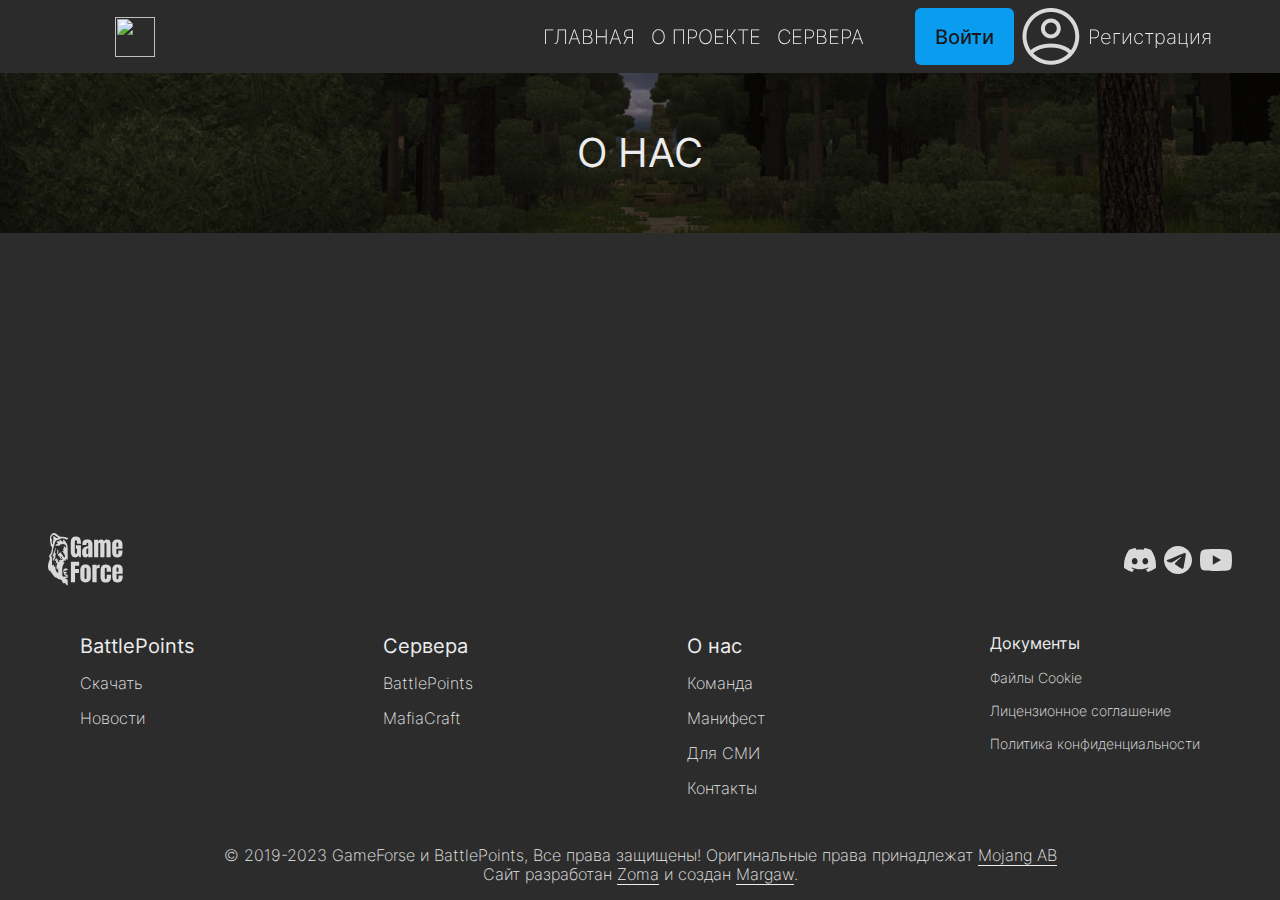
==== about.html @ 0789b7b7 "Add files via upload" ====
<!DOCTYPE html>
<html lang="ru">
	<head>
		<title>BattlePoints | О нас</title>
		<link rel="stylesheet" href="css/about_style.css">
		<meta charset="UTF-8">
		<meta name="viewport" content="width=device-width, initial-scale=1.0">
	</head>
	<body>
		<div class="wrapper">
<div id="menu" class="menu">
	<div class="menu__cont">
		<div class="menu_burger">
			<picture>
				<source srcset="img/menu_burger.png">
				<img src="img/menu_burger.png" alt="">
			</picture>
		</div>
		<form action="press.html" class="menu__logo">
			<button>
				<picture>
					<source srcset="img/menu__logo.png">
					<img src="img/menu__logo.png" alt="">
				</picture>
			</button>
		</form>
		<div class="menu__navigation">
			<form action="index.html"><button class="menu__btn">Главная<div class="underline"></div></button></form>
			<form action="about.html"><button class="menu__btn">О проекте<div class="underline"></div></button></form>
			<form action="servers.html"><button class="menu__btn">Сервера<div class="underline"></div></button></form>
		</div>
		<div class="authorization">
			<form action="#form">
				<button class="menu__btn blue_btn">Войти</button>
				<button class="menu__signin">
					<picture>
						<source srcset="img/menu_profile.png">
						<img src="img/menu_profile.png" alt="">
					</picture>
				</button>
				<button class="menu__btn registration_btn">Регистрация<div class="underline"></div></button>
			</form>
		</div>
	</div>
</div><div id="form" class="modal_wrapper">
	<div class="modal_content">
		<div class="modal">
			<form action="#menu"><button class="modal__close_btn"></button></form>
			<div class="modal__cont">
				<div class="modal__title _sign-up">
					Уже есть аккаунт?
					<button class="title__btn">Войти</button>
				</div>
				<div class="modal__title _log-in">
					Ещё нет аккаунта?
					<button class="title__btn">Зарегистрироваться</button>
				</div>
				<input type="text" class="modal__input" placeholder="Логин">
				<div class="input__label">Неверный логин или пароль!</div>
				<input type="text" class="modal__input" placeholder="Ник">
				<div class="input__label">Этот ник уже занят!</div>
				<input type="text" class="modal__input" placeholder="Почта">
				<div class="input__label">Неверный адрес!</div>
				<input type="password" class="modal__input" placeholder="Пароль">
				<form action="#" class="show_password">
					<div class="checkbox">
						Показать пароль
						<input type="checkbox" name="show_password">
					</div>
				</form>
				<button class="password_btn">Забыл пароль?</button>
				<input type="password" class="modal__input" placeholder="Подтверждение пароля">
				<div class="button__container_c"><form action=""><button class="modal__btn blue_btn">Регистрация</button></form></div>
				<div class="button__container_c"><form action=""><button class="modal__btn blue_btn">Войти</button></form></div>
			</div>
		</div>
	</div>
</div>			<div class="content">
				<div class="title">
					<div class="title__text">О нас</div>
				</div>
			</div>
<div class="footer">
	<div class="footer__cont">
		<div class="footer__1">
			<div class="footer__logo">
				<picture>
					<source srcset="img/footer__logo.svg">
					<img src="img/footer__logo.svg" alt="">
				</picture>
			</div>
			<div class="footer__social_links">
				<form action="https://discord.gg/fnP3SRTJTq" target="_blank"><button class="discord soc_btn"></button></form>
				<form action="https://t.me/battlepoints_gf" target="_blank"><button class="telegram soc_btn"></button></form>
				<form action="https://www.youtube.com/channel/UC3scna7gf1Q1LZPTHafkPBQ" target="_blank"><button class="youtube soc_btn"></button></form>
			</div>
		</div>
		<div class="footer__navigator">
			<div class="column">
				<form action="index.html"><button class="column__title">BattlePoints</button></form>
				<form action="download.html"><button class="column__btn">Скачать</button></form>
				<form action=""><button class="column__btn">Новости</button></form>
			</div>
			<div class="column">
				<form action="servers.html"><button class="column__title">Сервера</button></form>
				<form action="index.html"><button class="column__btn">BattlePoints</button></form>
				<form action="https://mafiacraft.ru/"><button class="column__btn">MafiaCraft</button></form>
			</div>
			<div class="column">
				<form action="about.html"><button class="column__title">О нас</button></form>
				<form action=""><button class="column__btn">Команда</button></form>
				<form action="mission.html"><button class="column__btn">Манифест</button></form>
				<form action="press.html"><button class="column__btn">Для СМИ</button></form>
				<form action="contacts.html"><button class="column__btn">Контакты</button></form>
			</div>
			<div class="column">
				<form action="doc.html"><button class="column__title">Документы</button></form>
				<form action="cookie.html"><button class="column__btn">Файлы Cookie</button></form>
				<form action="license.html"><button class="column__btn">Лицензионное соглашение</button></form>
				<form action="privacy.html"><button class="column__btn">Политика конфиденциальности</button></form>
			</div>
		</div>
		<div class="footer__text">© 2019-2023 GameForse и BattlePoints, Все права защищены! Оригинальные права принадлежат <a href="https://www.minecraft.net" target="_blank">Mojang AB</a><br>Сайт разработан <a href="" target="_blank">Zoma</a> и создан <a href="" target="_blank">Margaw</a>.</div>
		<div class="footer__text_mobile">GameForse и BattlePoints © 2019-2023</div>
	</div>
</div>		</div>
		<script src="js/script.js"></script>
	</body>
</html>
---- css/about_style.css ----
@charset "UTF-8";
/*Обнуление*/
* {
  padding: 0;
  margin: 0;
  border: 0;
}

*, *:before, *:after {
  -webkit-box-sizing: border-box;
  box-sizing: border-box;
}

:focus, :active {
  outline: none;
}

a:focus, a:active {
  outline: none;
}

nav, footer, header, aside {
  display: block;
}

html, body {
  height: 100%;
  width: 100%;
  font-size: 100%;
  line-height: 1;
  font-size: 14px;
  -ms-text-size-adjust: 100%;
  -moz-text-size-adjust: 100%;
  -webkit-text-size-adjust: 100%;
}

form {
  font-size: 0;
}

input, textarea, button, select, a {
  font-family: inherit;
  font-size: inherit;
  color: inherit;
  background-color: transparent;
}

input::-ms-clear {
  display: none;
}

button {
  cursor: pointer;
}

button::-moz-focus-inner {
  padding: 0;
  border: 0;
}

a, a:visited {
  text-decoration: none;
}

a:hover {
  text-decoration: none;
}

ul li {
  list-style: none;
}

img {
  vertical-align: top;
}

h1, h2, h3, h4, h5, h6 {
  font-size: inherit;
  font-weight: inherit;
}

/*--------------------*/
body {
  height: 100%;
  font-family: "Inter", sans-serif;
  color: #ececec;
  background: #2C2C2C;
}

body::-webkit-scrollbar {
  width: 0;
}

.wrapper {
  min-height: 100vh;
  display: -webkit-box;
  display: -ms-flexbox;
  display: flex;
  -webkit-box-orient: vertical;
  -webkit-box-direction: normal;
      -ms-flex-direction: column;
          flex-direction: column;
  overflow: hidden;
  position: relative;
}

.content {
  -webkit-box-flex: 1;
      -ms-flex: 1 1 auto;
          flex: 1 1 auto;
}

/*cyrillic*/
@font-face {
  font-family: "Inter";
  font-style: normal;
  font-weight: 200;
  font-display: swap;
  src: local("Inter"), url("../fonts/Inter-cyrillic.woff2") format("woff2"), url("../fonts/Inter-cyrillic.woff") format("woff");
  unicode-range: U+0301, U+0400-045F, U+0490-0491, U+04B0-04B1, U+2116;
}
@font-face {
  font-family: "Inter";
  font-style: normal;
  font-weight: 700;
  src: local("Inter"), url("../fonts/Inter-cyrillic.woff2") format("woff2"), url("../fonts/Inter-cyrillic.woff") format("woff");
  unicode-range: U+0301, U+0400-045F, U+0490-0491, U+04B0-04B1, U+2116;
}
@font-face {
  font-family: "Inter";
  font-style: normal;
  font-weight: 500;
  font-display: swap;
  src: local("Inter"), url("../fonts/Inter-cyrillic.woff2") format("woff2"), url("../fonts/Inter-cyrillic.woff") format("woff");
  unicode-range: U+0301, U+0400-045F, U+0490-0491, U+04B0-04B1, U+2116;
}
@font-face {
  font-family: "Inter";
  font-style: normal;
  font-weight: 600;
  font-display: swap;
  src: local("Inter"), url("../fonts/Inter-cyrillic.woff2") format("woff2"), url("../fonts/Inter-cyrillic.woff") format("woff");
  unicode-range: U+0301, U+0400-045F, U+0490-0491, U+04B0-04B1, U+2116;
}
@font-face {
  font-family: "Inter";
  font-style: normal;
  font-weight: 400;
  font-display: swap;
  src: local("Inter"), url("../fonts/Inter-cyrillic.woff2") format("woff2"), url("../fonts/Inter-cyrillic.woff") format("woff");
  unicode-range: U+0301, U+0400-045F, U+0490-0491, U+04B0-04B1, U+2116;
}
@font-face {
  font-family: "Inter";
  font-style: normal;
  font-weight: 100;
  font-display: swap;
  src: local("Inter"), url("../fonts/Inter-cyrillic.woff2") format("woff2"), url("../fonts/Inter-cyrillic.woff") format("woff");
  unicode-range: U+0301, U+0400-045F, U+0490-0491, U+04B0-04B1, U+2116;
}
@font-face {
  font-family: "Inter";
  font-style: normal;
  font-weight: 300;
  font-display: swap;
  src: local("Inter"), url("../fonts/Inter-cyrillic.woff2") format("woff2"), url("../fonts/Inter-cyrillic.woff") format("woff");
  unicode-range: U+0301, U+0400-045F, U+0490-0491, U+04B0-04B1, U+2116;
}
/*latin*/
@font-face {
  font-family: "Inter";
  font-style: normal;
  font-weight: 200;
  font-display: swap;
  src: local("Inter"), url("../fonts/Inter-latin.woff2") format("woff2"), url("../fonts/Inter-latin.woff") format("woff");
  unicode-range: U+0000-00FF, U+0131, U+0152-0153, U+02BB-02BC, U+02C6, U+02DA, U+02DC, U+2000-206F, U+2074, U+20AC, U+2122, U+2191, U+2193, U+2212, U+2215, U+FEFF, U+FFFD;
}
@font-face {
  font-family: "Inter";
  font-style: normal;
  font-weight: 500;
  font-display: swap;
  src: local("Inter"), url("../fonts/Inter-latin.woff2") format("woff2"), url("../fonts/Inter-latin.woff") format("woff");
  unicode-range: U+0000-00FF, U+0131, U+0152-0153, U+02BB-02BC, U+02C6, U+02DA, U+02DC, U+2000-206F, U+2074, U+20AC, U+2122, U+2191, U+2193, U+2212, U+2215, U+FEFF, U+FFFD;
}
@font-face {
  font-family: "Inter";
  font-style: normal;
  font-weight: 700;
  src: local("Inter"), url("../fonts/Inter-latin.woff2") format("woff2"), url("../fonts/Inter-latin.woff") format("woff");
  unicode-range: U+0000-00FF, U+0131, U+0152-0153, U+02BB-02BC, U+02C6, U+02DA, U+02DC, U+2000-206F, U+2074, U+20AC, U+2122, U+2191, U+2193, U+2212, U+2215, U+FEFF, U+FFFD;
}
@font-face {
  font-family: "Inter";
  font-style: normal;
  font-weight: 600;
  font-display: swap;
  src: local("Inter"), url("../fonts/Inter-latin.woff2") format("woff2"), url("../fonts/Inter-latin.woff") format("woff");
  unicode-range: U+0000-00FF, U+0131, U+0152-0153, U+02BB-02BC, U+02C6, U+02DA, U+02DC, U+2000-206F, U+2074, U+20AC, U+2122, U+2191, U+2193, U+2212, U+2215, U+FEFF, U+FFFD;
}
@font-face {
  font-family: "Inter";
  font-style: normal;
  font-weight: 400;
  font-display: swap;
  src: local("Inter"), url("../fonts/Inter-latin.woff2") format("woff2"), url("../fonts/Inter-latin.woff") format("woff");
  unicode-range: U+0000-00FF, U+0131, U+0152-0153, U+02BB-02BC, U+02C6, U+02DA, U+02DC, U+2000-206F, U+2074, U+20AC, U+2122, U+2191, U+2193, U+2212, U+2215, U+FEFF, U+FFFD;
}
@font-face {
  font-family: "Inter";
  font-style: normal;
  font-weight: 100;
  font-display: swap;
  src: local("Inter"), url("../fonts/Inter-latin.woff2") format("woff2"), url("../fonts/Inter-latin.woff") format("woff");
  unicode-range: U+0000-00FF, U+0131, U+0152-0153, U+02BB-02BC, U+02C6, U+02DA, U+02DC, U+2000-206F, U+2074, U+20AC, U+2122, U+2191, U+2193, U+2212, U+2215, U+FEFF, U+FFFD;
}
@font-face {
  font-family: "Inter";
  font-style: normal;
  font-weight: 300;
  font-display: swap;
  src: local("Inter"), url("../fonts/Inter-latin.woff2") format("woff2"), url("../fonts/Inter-latin.woff") format("woff");
  unicode-range: U+0000-00FF, U+0131, U+0152-0153, U+02BB-02BC, U+02C6, U+02DA, U+02DC, U+2000-206F, U+2074, U+20AC, U+2122, U+2191, U+2193, U+2212, U+2215, U+FEFF, U+FFFD;
}
.blue_btn {
  background: #0A9CEE;
  border-radius: 6px;
  color: #181818;
  -webkit-transition: 0.05s;
  transition: 0.05s;
}

.blue_btn:hover {
  background: #0c6da6;
}

.blue_btn:active {
  background: #181818;
  color: #ececec;
}

.title {
  padding: 56px 10px;
  margin: 0 auto;
  max-width: 100vw;
  min-height: 160px;
  background-repeat: no-repeat;
  background-size: cover;
  background-position: center;
  text-align: center;
}

.title__text {
  white-space: nowrap;
  font-weight: 400;
  font-size: 40px;
  line-height: 48px;
  text-transform: uppercase;
}

.subtitle {
  max-width: 725px;
  margin: 14px auto 0;
  font-weight: 400;
  font-size: 20px;
  line-height: 24px;
}

.button__container_c {
  text-align: center;
}

.menu {
  padding: 8px 68px 8px 64px;
  background: rgba(44, 44, 44, 0.8);
  -webkit-backdrop-filter: blur(2px);
          backdrop-filter: blur(2px);
  /*position: fixed;
  width: 100vw;*/
}
@media (max-width: 767px) {
  .menu {
    padding: 8px 34px 8px 32px;
  }
}

.menu__cont {
  max-width: 1312px;
  margin: 0 auto;
  display: -webkit-box;
  display: -ms-flexbox;
  display: flex;
  -webkit-box-align: center;
      -ms-flex-align: center;
          align-items: center;
  gap: 51px;
}
@media (max-width: 767px) {
  .menu__cont {
    gap: 25.5px;
  }
}
@media (max-width: 424px) {
  .menu__cont {
    gap: 5px;
  }
}

.menu__logo {
  margin-right: auto;
  height: 40px;
  width: 40px;
  display: -webkit-box;
  display: -ms-flexbox;
  display: flex;
  -webkit-box-align: center;
      -ms-flex-align: center;
          align-items: center;
  -webkit-box-pack: center;
      -ms-flex-pack: center;
          justify-content: center;
  border-radius: 6px;
  -webkit-transition: all 0.17s ease-in-out;
  transition: all 0.17s ease-in-out;
}
.menu__logo img {
  height: 40px;
  width: 40px;
  -webkit-transition: all 0.17s ease-in-out;
  transition: all 0.17s ease-in-out;
}

.menu__logo:hover {
  background: rgba(200, 33, 41, 0.5);
}
.menu__logo:hover img {
  height: 32px;
  width: 32px;
}

.menu__navigation {
  display: -webkit-box;
  display: -ms-flexbox;
  display: flex;
  gap: 16px;
}
.menu__navigation .menu__btn {
  text-transform: uppercase;
}
@media (max-width: 1240px) {
  .menu__navigation {
    display: none;
  }
}

.menu_burger img {
  height: 40px;
  width: 40px;
}
@media (min-width: 1240px) {
  .menu_burger img {
    display: none;
  }
}

.authorization .menu__btn:hover .underline {
  height: 2px;
  margin-bottom: -2px;
  border-radius: 0px 0px 1px 1px;
}
.authorization .blue_btn {
  padding: 8px 20px;
  font-weight: 500;
  font-size: 20px;
  line-height: 24px;
}
.authorization form {
  display: -webkit-box;
  display: -ms-flexbox;
  display: flex;
  gap: 8px;
}
@media (max-width: 767px) {
  .authorization .registration_btn {
    display: none;
  }
}
@media (max-width: 424px) {
  .authorization {
    display: none;
  }
}

.menu__btn {
  white-space: nowrap;
  font-weight: 200;
  font-size: 20px;
  line-height: 24px;
}

.underline {
  width: 16px;
  height: 3px;
  margin: 0 auto;
  border-radius: 0px 0px 2px 2px;
  margin-bottom: -3px;
  background: transparent;
  -webkit-transition: all 0.2s ease-in-out;
  transition: all 0.2s ease-in-out;
}

.menu__btn:hover .underline {
  -webkit-transform: translate(-4px, 0);
          transform: translate(-4px, 0);
  width: 110%;
  background: #D9D9D9;
}

.footer {
  padding: 64px 10px 16px;
}

.footer__cont {
  max-width: 1184px;
  margin: 0 auto;
}

.footer__1 {
  display: -webkit-box;
  display: -ms-flexbox;
  display: flex;
  -webkit-box-pack: justify;
      -ms-flex-pack: justify;
          justify-content: space-between;
  -webkit-box-align: center;
      -ms-flex-align: center;
          align-items: center;
}

.footer__logo {
  display: inline-block;
}

.footer__social_links {
  display: -webkit-inline-box;
  display: -ms-inline-flexbox;
  display: inline-flex;
  gap: 8px;
  margin: 0 0 0 10px;
  -webkit-box-align: center;
      -ms-flex-align: center;
          align-items: center;
}

@media (max-width: 767px) {
  .footer__1 {
    margin: 0 10px;
    -webkit-box-orient: vertical;
    -webkit-box-direction: normal;
        -ms-flex-direction: column;
            flex-direction: column;
    -webkit-box-align: start;
        -ms-flex-align: start;
            align-items: flex-start;
  }
  .footer__social_links {
    margin: 24px 0 0;
  }
}
.soc_btn {
  background-size: 100%;
  background-repeat: no-repeat;
  background-position: center;
  -webkit-transition: 0.12s;
  transition: 0.12s;
}

@media (max-width: 767px) {
  .soc_btn {
    background-size: 85%;
  }
}
.discord {
  width: 32px;
  height: 24px;
  background-image: url("data:image/svg+xml,%3Csvg width='32' height='24' viewBox='0 0 32 24' fill='none' xmlns='http://www.w3.org/2000/svg'%3E%3Cpath d='M27.107 2.00999C25.0356 1.071 22.8208 0.388577 20.5052 0C20.2208 0.498142 19.8886 1.16815 19.6595 1.70115C17.198 1.34249 14.7591 1.34249 12.3429 1.70115C12.1139 1.16815 11.7741 0.498142 11.4871 0C9.16908 0.388577 6.95167 1.07351 4.88026 2.01497C0.70219 8.13203 -0.430415 14.0972 0.135889 19.9776C2.907 21.9826 5.59255 23.2005 8.23277 23.9975C8.88465 23.1283 9.46605 22.2042 9.9669 21.2304C9.013 20.8792 8.09937 20.4459 7.2361 19.9427C7.46512 19.7784 7.68914 19.6065 7.90557 19.4296C13.1709 21.8157 18.8919 21.8157 24.0943 19.4296C24.3133 19.6065 24.5373 19.7784 24.7638 19.9427C23.898 20.4483 22.9818 20.8817 22.0279 21.2329C22.5288 22.2042 23.1077 23.1308 23.7621 24C26.4048 23.203 29.0929 21.9851 31.864 19.9776C32.5285 13.1607 30.7289 7.25033 27.107 2.00999ZM10.6842 16.3612C9.10363 16.3612 7.8074 14.9315 7.8074 13.1906C7.8074 11.4496 9.07595 10.0175 10.6842 10.0175C12.2926 10.0175 13.5887 11.4471 13.5611 13.1906C13.5636 14.9315 12.2926 16.3612 10.6842 16.3612ZM21.3157 16.3612C19.7351 16.3612 18.4388 14.9315 18.4388 13.1906C18.4388 11.4496 19.7073 10.0175 21.3157 10.0175C22.9239 10.0175 24.2202 11.4471 24.1925 13.1906C24.1925 14.9315 22.9239 16.3612 21.3157 16.3612Z' fill='%23D9D9D9'/%3E%3C/svg%3E%0A");
}

.discord:hover {
  background-image: url("data:image/svg+xml,%3Csvg width='32' height='24' viewBox='0 0 32 24' fill='none' xmlns='http://www.w3.org/2000/svg'%3E%3Cpath d='M27.107 2.00999C25.0356 1.071 22.8208 0.388577 20.5052 0C20.2208 0.498142 19.8886 1.16815 19.6595 1.70115C17.198 1.34249 14.7591 1.34249 12.3429 1.70115C12.1139 1.16815 11.7741 0.498142 11.4871 0C9.16908 0.388577 6.95167 1.07351 4.88026 2.01497C0.70219 8.13203 -0.430415 14.0972 0.135889 19.9776C2.907 21.9826 5.59255 23.2005 8.23277 23.9975C8.88465 23.1283 9.46605 22.2042 9.9669 21.2304C9.013 20.8792 8.09937 20.4459 7.2361 19.9427C7.46512 19.7784 7.68914 19.6065 7.90557 19.4296C13.1709 21.8157 18.8919 21.8157 24.0943 19.4296C24.3133 19.6065 24.5373 19.7784 24.7638 19.9427C23.898 20.4483 22.9818 20.8817 22.0279 21.2329C22.5288 22.2042 23.1077 23.1308 23.7621 24C26.4048 23.203 29.0929 21.9851 31.864 19.9776C32.5285 13.1607 30.7289 7.25033 27.107 2.00999ZM10.6842 16.3612C9.10363 16.3612 7.8074 14.9315 7.8074 13.1906C7.8074 11.4496 9.07595 10.0175 10.6842 10.0175C12.2926 10.0175 13.5887 11.4471 13.5611 13.1906C13.5636 14.9315 12.2926 16.3612 10.6842 16.3612ZM21.3157 16.3612C19.7351 16.3612 18.4388 14.9315 18.4388 13.1906C18.4388 11.4496 19.7073 10.0175 21.3157 10.0175C22.9239 10.0175 24.2202 11.4471 24.1925 13.1906C24.1925 14.9315 22.9239 16.3612 21.3157 16.3612Z' fill='%23595959'/%3E%3C/svg%3E%0A");
}

.discord:active {
  background-image: url("data:image/svg+xml,%3Csvg width='32' height='24' viewBox='0 0 32 24' fill='none' xmlns='http://www.w3.org/2000/svg'%3E%3Cpath d='M27.107 2.00999C25.0356 1.071 22.8208 0.388577 20.5052 0C20.2208 0.498142 19.8886 1.16815 19.6595 1.70115C17.198 1.34249 14.7591 1.34249 12.3429 1.70115C12.1139 1.16815 11.7741 0.498142 11.4871 0C9.16908 0.388577 6.95167 1.07351 4.88026 2.01497C0.70219 8.13203 -0.430415 14.0972 0.135889 19.9776C2.907 21.9826 5.59255 23.2005 8.23277 23.9975C8.88465 23.1283 9.46605 22.2042 9.9669 21.2304C9.013 20.8792 8.09937 20.4459 7.2361 19.9427C7.46512 19.7784 7.68914 19.6065 7.90557 19.4296C13.1709 21.8157 18.8919 21.8157 24.0943 19.4296C24.3133 19.6065 24.5373 19.7784 24.7638 19.9427C23.898 20.4483 22.9818 20.8817 22.0279 21.2329C22.5288 22.2042 23.1077 23.1308 23.7621 24C26.4048 23.203 29.0929 21.9851 31.864 19.9776C32.5285 13.1607 30.7289 7.25033 27.107 2.00999ZM10.6842 16.3612C9.10363 16.3612 7.8074 14.9315 7.8074 13.1906C7.8074 11.4496 9.07595 10.0175 10.6842 10.0175C12.2926 10.0175 13.5887 11.4471 13.5611 13.1906C13.5636 14.9315 12.2926 16.3612 10.6842 16.3612ZM21.3157 16.3612C19.7351 16.3612 18.4388 14.9315 18.4388 13.1906C18.4388 11.4496 19.7073 10.0175 21.3157 10.0175C22.9239 10.0175 24.2202 11.4471 24.1925 13.1906C24.1925 14.9315 22.9239 16.3612 21.3157 16.3612Z' fill='%23181818'/%3E%3C/svg%3E%0A");
}

.telegram {
  width: 28px;
  height: 28px;
  background-image: url("data:image/svg+xml,%3Csvg width='28' height='29' viewBox='0 0 28 29' fill='none' xmlns='http://www.w3.org/2000/svg'%3E%3Cpath fill-rule='evenodd' clip-rule='evenodd' d='M28 14.5C28 22.232 21.732 28.5 14 28.5C6.26801 28.5 0 22.232 0 14.5C0 6.76801 6.26801 0.5 14 0.5C21.732 0.5 28 6.76801 28 14.5ZM14.188 9.89062C12.461 10.6049 9.0217 12.0772 3.85538 14.2928C3.02876 14.6281 2.58594 14.9488 2.54165 15.2695C2.47629 15.8118 3.16359 16.0224 4.09076 16.3065C4.21041 16.3432 4.33404 16.3811 4.46057 16.4211C5.37575 16.7126 6.58614 17.0479 7.22086 17.0625C7.79654 17.077 8.43126 16.8438 9.13978 16.3628C13.9666 13.1413 16.4464 11.5087 16.6088 11.4795C16.7269 11.4503 16.8745 11.4212 16.9778 11.5087C17.0812 11.5961 17.0812 11.771 17.0664 11.8148C16.996 12.1045 14.1164 14.7445 12.806 15.9459C12.4684 16.2554 12.235 16.4694 12.1805 16.5231C12.0421 16.6638 11.9011 16.7971 11.7656 16.9252C10.9183 17.7261 10.2825 18.3271 11.7967 19.3073C12.4852 19.7561 13.0404 20.1302 13.5872 20.4986C14.248 20.9439 14.8965 21.3808 15.7527 21.9312C15.9544 22.062 16.1475 22.1976 16.3359 22.33C17.0712 22.8466 17.7347 23.3127 18.5572 23.2431C19.0296 23.1993 19.5167 22.762 19.7676 21.4501C20.3581 18.3598 21.5094 11.6398 21.7751 8.87023C21.8046 8.637 21.7751 8.33088 21.7456 8.18512C21.7161 8.03935 21.6718 7.84985 21.4947 7.70408C21.2733 7.52915 20.9485 7.5 20.8009 7.5C20.1367 7.51458 19.1034 7.86442 14.188 9.89062Z' fill='%23D9D9D9'/%3E%3C/svg%3E%0A");
}

.telegram:hover {
  background-image: url("data:image/svg+xml,%3Csvg width='28' height='29' viewBox='0 0 28 29' fill='none' xmlns='http://www.w3.org/2000/svg'%3E%3Cpath fill-rule='evenodd' clip-rule='evenodd' d='M28 14.5C28 22.232 21.732 28.5 14 28.5C6.26801 28.5 0 22.232 0 14.5C0 6.76801 6.26801 0.5 14 0.5C21.732 0.5 28 6.76801 28 14.5ZM14.188 9.89062C12.461 10.6049 9.0217 12.0772 3.85538 14.2928C3.02876 14.6281 2.58594 14.9488 2.54165 15.2695C2.47628 15.8118 3.16359 16.0224 4.09077 16.3065C4.21041 16.3432 4.33404 16.3811 4.46057 16.4211C5.37575 16.7126 6.58614 17.0479 7.22086 17.0625C7.79654 17.077 8.43126 16.8438 9.13978 16.3628C13.9666 13.1413 16.4464 11.5087 16.6088 11.4795C16.7269 11.4503 16.8745 11.4212 16.9778 11.5087C17.0812 11.5961 17.0812 11.771 17.0664 11.8148C16.996 12.1045 14.1164 14.7445 12.806 15.9459C12.4684 16.2554 12.235 16.4694 12.1805 16.5231C12.0421 16.6638 11.9011 16.7971 11.7656 16.9252C10.9183 17.7261 10.2825 18.3271 11.7967 19.3073C12.4852 19.7561 13.0404 20.1302 13.5872 20.4986C14.248 20.9439 14.8965 21.3808 15.7527 21.9312C15.9544 22.062 16.1475 22.1976 16.3359 22.33C17.0712 22.8466 17.7347 23.3127 18.5572 23.2431C19.0296 23.1993 19.5167 22.762 19.7676 21.4501C20.3581 18.3598 21.5094 11.6398 21.7751 8.87023C21.8046 8.637 21.7751 8.33088 21.7456 8.18512C21.7161 8.03935 21.6718 7.84985 21.4947 7.70408C21.2733 7.52915 20.9485 7.5 20.8009 7.5C20.1367 7.51458 19.1034 7.86442 14.188 9.89062Z' fill='%23595959'/%3E%3C/svg%3E%0A");
}

.telegram:active {
  background-image: url("data:image/svg+xml,%3Csvg width='28' height='29' viewBox='0 0 28 29' fill='none' xmlns='http://www.w3.org/2000/svg'%3E%3Cpath fill-rule='evenodd' clip-rule='evenodd' d='M28 14.5C28 22.232 21.732 28.5 14 28.5C6.26801 28.5 0 22.232 0 14.5C0 6.76801 6.26801 0.5 14 0.5C21.732 0.5 28 6.76801 28 14.5ZM14.188 9.89062C12.461 10.6049 9.0217 12.0772 3.85538 14.2928C3.02876 14.6281 2.58594 14.9488 2.54165 15.2695C2.47628 15.8118 3.16359 16.0224 4.09077 16.3065C4.21041 16.3432 4.33404 16.3811 4.46057 16.4211C5.37575 16.7126 6.58614 17.0479 7.22086 17.0625C7.79654 17.077 8.43126 16.8438 9.13978 16.3628C13.9666 13.1413 16.4464 11.5087 16.6088 11.4795C16.7269 11.4503 16.8745 11.4212 16.9778 11.5087C17.0812 11.5961 17.0812 11.771 17.0664 11.8148C16.996 12.1045 14.1164 14.7445 12.806 15.9459C12.4684 16.2554 12.235 16.4694 12.1805 16.5231C12.0421 16.6638 11.9011 16.7971 11.7656 16.9252C10.9183 17.7261 10.2825 18.3271 11.7967 19.3073C12.4852 19.7561 13.0404 20.1302 13.5872 20.4986C14.248 20.9439 14.8965 21.3808 15.7527 21.9312C15.9544 22.062 16.1475 22.1976 16.3359 22.33C17.0712 22.8466 17.7347 23.3127 18.5572 23.2431C19.0296 23.1993 19.5167 22.762 19.7676 21.4501C20.3581 18.3598 21.5094 11.6398 21.7751 8.87023C21.8046 8.637 21.7751 8.33088 21.7456 8.18512C21.7161 8.03935 21.6718 7.84985 21.4947 7.70408C21.2733 7.52915 20.9485 7.5 20.8009 7.5C20.1367 7.51458 19.1034 7.86442 14.188 9.89062Z' fill='%23181818'/%3E%3C/svg%3E%0A");
}

.youtube {
  width: 32px;
  height: 22px;
  background-image: url("data:image/svg+xml,%3Csvg width='32' height='23' viewBox='0 0 32 23' fill='none' xmlns='http://www.w3.org/2000/svg'%3E%3Cpath fill-rule='evenodd' clip-rule='evenodd' d='M28.5017 1.1571C29.8794 1.51929 30.9622 2.58255 31.3309 3.93556C31.9973 6.38546 32 11.5 32 11.5C32 11.5 32 16.6146 31.3309 19.0645C30.9622 20.4175 29.8794 21.4807 28.5017 21.8429C26.0073 22.5 15.9999 22.5 15.9999 22.5C15.9999 22.5 5.99275 22.5 3.49818 21.8429C2.12052 21.4807 1.03787 20.4175 0.669081 19.0645C0 16.6146 0 11.5 0 11.5C0 11.5 0 6.38546 0.669081 3.93556C1.03787 2.58255 2.12052 1.51929 3.49818 1.1571C5.99275 0.5 15.9999 0.5 15.9999 0.5C15.9999 0.5 26.0073 0.5 28.5017 1.1571ZM21.1106 11.5003L12.7971 16.2138V6.78674L21.1106 11.5003Z' fill='%23D9D9D9'/%3E%3C/svg%3E%0A");
}

.youtube:hover {
  background-image: url("data:image/svg+xml,%3Csvg width='32' height='23' viewBox='0 0 32 23' fill='none' xmlns='http://www.w3.org/2000/svg'%3E%3Cpath fill-rule='evenodd' clip-rule='evenodd' d='M28.5017 1.1571C29.8794 1.51929 30.9622 2.58255 31.3309 3.93556C31.9973 6.38546 32 11.5 32 11.5C32 11.5 32 16.6146 31.3309 19.0645C30.9622 20.4175 29.8794 21.4807 28.5017 21.8429C26.0073 22.5 15.9999 22.5 15.9999 22.5C15.9999 22.5 5.99275 22.5 3.49818 21.8429C2.12052 21.4807 1.03787 20.4175 0.669081 19.0645C0 16.6146 0 11.5 0 11.5C0 11.5 0 6.38546 0.669081 3.93556C1.03787 2.58255 2.12052 1.51929 3.49818 1.1571C5.99275 0.5 15.9999 0.5 15.9999 0.5C15.9999 0.5 26.0073 0.5 28.5017 1.1571ZM21.1106 11.5003L12.7971 16.2138V6.78677L21.1106 11.5003Z' fill='%23595959'/%3E%3C/svg%3E%0A");
}

.youtube:active {
  background-image: url("data:image/svg+xml,%3Csvg width='32' height='23' viewBox='0 0 32 23' fill='none' xmlns='http://www.w3.org/2000/svg'%3E%3Cpath fill-rule='evenodd' clip-rule='evenodd' d='M28.5017 1.1571C29.8794 1.51929 30.9622 2.58255 31.3309 3.93556C31.9973 6.38546 32 11.5 32 11.5C32 11.5 32 16.6146 31.3309 19.0645C30.9622 20.4175 29.8794 21.4807 28.5017 21.8429C26.0073 22.5 15.9999 22.5 15.9999 22.5C15.9999 22.5 5.99275 22.5 3.49818 21.8429C2.12052 21.4807 1.03787 20.4175 0.669081 19.0645C0 16.6146 0 11.5 0 11.5C0 11.5 0 6.38546 0.669081 3.93556C1.03787 2.58255 2.12052 1.51929 3.49818 1.1571C5.99275 0.5 15.9999 0.5 15.9999 0.5C15.9999 0.5 26.0073 0.5 28.5017 1.1571ZM21.1106 11.5003L12.7971 16.2138V6.78677L21.1106 11.5003Z' fill='%23181818'/%3E%3C/svg%3E%0A");
}

.footer__navigator {
  margin: 48px 32px 0;
  display: -ms-grid;
  display: grid;
  -ms-grid-columns: 1fr 1fr 1fr auto;
  grid-template-columns: 1fr 1fr 1fr auto;
}

@media (max-width: 767px) {
  .footer__navigator {
    margin: 38px 10px 0;
    -ms-grid-columns: none;
    grid-template-columns: none;
    -ms-grid-rows: auto;
    grid-template-rows: auto;
    row-gap: 30px;
  }
  .footer__navigator > *:nth-child(1) {
    -ms-grid-row: 1;
    -ms-grid-column: 1;
  }
}
.column {
  white-space: nowrap;
}

.column__title {
  font-weight: 400;
  font-size: 20px;
  line-height: 24px;
}

.column__btn {
  font-weight: 200;
  font-size: 16px;
  line-height: 19px;
  margin: 16px 0 0;
}

.column:last-child .column__title {
  font-size: 16px;
  line-height: 19px;
}
.column:last-child .column__btn {
  font-size: 14px;
  line-height: 17px;
}

.footer__text {
  margin: 48px 0 0;
  text-align: center;
  font-weight: 200;
  font-size: 16px;
  line-height: 19px;
}

.footer__text a {
  color: #ececec;
  border-bottom: 1px solid #ececec;
}

.footer__text_mobile {
  display: none;
  margin: 48px 10px 0;
  text-align: left;
  font-weight: 200;
  font-size: 16px;
  line-height: 19px;
}

@media (max-width: 767px) {
  .footer__text {
    display: none;
  }
  .footer__text_mobile {
    display: block;
  }
}
.modal_wrapper {
  position: fixed;
  left: 0;
  top: 0;
  z-index: 2;
  width: 100vw;
  height: 100vh;
  background-color: rgba(0, 0, 0, 0.5);
  opacity: 0;
  visibility: hidden;
  overflow-y: auto;
  overflow-x: hidden;
  -webkit-transition: all 0.15s ease-in-out;
  transition: all 0.15s ease-in-out;
}

.modal_wrapper:target {
  opacity: 1;
  visibility: visible;
}

.modal_content {
  position: absolute;
  left: 50%;
  top: 50%;
  -webkit-transform: translate(-50%, -50%);
          transform: translate(-50%, -50%);
}

@media (max-width: 459px) {
  .modal_content {
    left: 0;
    top: 0;
    -webkit-transform: none;
            transform: none;
  }
}
.modal {
  padding: 80px 58px 48px;
  background: #2C2C2C;
  outline: 1px solid #181818;
  border-radius: 16px;
}

@media (max-width: 1140px) {
  .modal {
    padding: 80px 20px 48px;
  }
}
@media (max-width: 459px) {
  .modal {
    padding: 80px 5px 48px;
    border-radius: 0;
  }
}
.modal__close_btn {
  position: absolute;
  right: 16px;
  top: 16px;
  width: 28px;
  height: 28px;
  background-image: url("data:image/svg+xml,%3Csvg width='28' height='28' viewBox='0 0 28 28' fill='none' xmlns='http://www.w3.org/2000/svg'%3E%3Cpath fill-rule='evenodd' clip-rule='evenodd' d='M24.9884 5.08211C25.3789 4.69158 25.3789 4.05842 24.9884 3.66789C24.5978 3.27737 23.9647 3.27737 23.5741 3.66789L14.3281 12.9139L5.08211 3.66789C4.69158 3.27737 4.05842 3.27737 3.66789 3.66789C3.27737 4.05842 3.27737 4.69158 3.66789 5.08211L12.9139 14.3281L3.66789 23.5741C3.27737 23.9646 3.27737 24.5978 3.66789 24.9883C4.05842 25.3788 4.69158 25.3788 5.08211 24.9883L14.3281 15.7423L23.5741 24.9883C23.9647 25.3788 24.5978 25.3788 24.9884 24.9883C25.3789 24.5978 25.3789 23.9646 24.9884 23.5741L15.7423 14.3281L24.9884 5.08211Z' fill='%23D9D9D9'/%3E%3C/svg%3E%0A");
  background-size: 100%;
  background-repeat: no-repeat;
  background-position: center;
  -webkit-transition: all 0.15s ease-in-out;
  transition: all 0.15s ease-in-out;
}

.modal__close_btn:hover {
  background-image: url("data:image/svg+xml,%3Csvg width='32' height='32' viewBox='0 0 32 32' fill='none' xmlns='http://www.w3.org/2000/svg'%3E%3Cpath fill-rule='evenodd' clip-rule='evenodd' d='M28.4571 5.70711C28.8476 5.31658 28.8476 4.68342 28.4571 4.29289C28.0666 3.90237 27.4334 3.90237 27.0429 4.29289L16.375 14.9607L5.70711 4.29289C5.31658 3.90237 4.68342 3.90237 4.29289 4.29289C3.90237 4.68342 3.90237 5.31658 4.29289 5.70711L14.9608 16.375L4.29289 27.0428C3.90237 27.4333 3.90237 28.0665 4.29289 28.457C4.68342 28.8475 5.31658 28.8475 5.70711 28.457L16.375 17.7892L27.0429 28.457C27.4334 28.8475 28.0666 28.8475 28.4571 28.457C28.8476 28.0665 28.8476 27.4333 28.4571 27.0428L17.7892 16.375L28.4571 5.70711Z' fill='%23595959'/%3E%3C/svg%3E%0A");
}

.modal__close_btn:active {
  background-image: url("data:image/svg+xml,%3Csvg width='32' height='32' viewBox='0 0 32 32' fill='none' xmlns='http://www.w3.org/2000/svg'%3E%3Cpath fill-rule='evenodd' clip-rule='evenodd' d='M28.4571 5.70711C28.8476 5.31658 28.8476 4.68342 28.4571 4.29289C28.0666 3.90237 27.4334 3.90237 27.0429 4.29289L16.375 14.9608L5.70711 4.29289C5.31658 3.90237 4.68342 3.90237 4.29289 4.29289C3.90237 4.68342 3.90237 5.31658 4.29289 5.70711L14.9608 16.375L4.29289 27.0429C3.90237 27.4334 3.90237 28.0666 4.29289 28.4571C4.68342 28.8476 5.31658 28.8476 5.70711 28.4571L16.375 17.7892L27.0429 28.4571C27.4334 28.8476 28.0666 28.8476 28.4571 28.4571C28.8476 28.0666 28.8476 27.4334 28.4571 27.0429L17.7892 16.375L28.4571 5.70711Z' fill='%23181818'/%3E%3C/svg%3E%0A");
}

.modal__cont {
  width: 420px;
}

@media (max-width: 459px) {
  .modal__cont {
    width: 100%;
  }
}
.modal__title {
  text-align: center;
  margin: 0 0 16px;
  font-weight: 300;
  font-size: 16px;
  line-height: 19px;
}

.title__btn {
  font-weight: 400;
  font-size: 16px;
  line-height: 19px;
  letter-spacing: 0.5px;
  border-bottom: 1px solid #ececec;
}

.modal__input {
  width: 100%;
  margin: 16px 0 0;
  padding: 8px 16px;
  background: #D9D9D9;
  border-radius: 6px;
  color: #595959;
  font-weight: 300;
  font-size: 20px;
  line-height: 24px;
}

.modal input::-webkit-input-placeholder {
  color: #595959;
}

.modal input:-moz-placeholder {
  color: #595959;
}

.input__label {
  margin: 8px 0 0;
  font-weight: 300;
  font-size: 16px;
  line-height: 19px;
}

.show_password {
  display: inline-block;
}
.show_password .checkbox {
  margin: 8px 0 0;
  font-weight: 300;
  font-size: 16px;
  line-height: 24px;
  padding: 0 0 0 32px;
  position: relative;
}
.show_password .checkbox:before {
  content: "";
  width: 24px;
  height: 24px;
  border: 2px solid #0A9CEE;
  border-radius: 6px;
  position: absolute;
  left: 0;
  top: 0;
  background-repeat: no-repeat;
  background-position: center;
  background-size: 90%;
}
.show_password .checkbox:hover:before {
  border-color: #0b76ef;
  background-image: url("data:image/svg+xml,%3Csvg width='18' height='13' viewBox='0 0 18 13' fill='none' xmlns='http://www.w3.org/2000/svg'%3E%3Cpath d='M17 1L6 12L1 7' stroke='%23D9D9D9' stroke-width='2' stroke-linecap='round' stroke-linejoin='round'/%3E%3C/svg%3E%0A");
}
.show_password .checkbox.active:before {
  border-color: #0A9CEE;
  background-color: #0A9CEE;
  background-image: url("data:image/svg+xml,%3Csvg width='18' height='13' viewBox='0 0 18 13' fill='none' xmlns='http://www.w3.org/2000/svg'%3E%3Cpath d='M17 1L6 12L1 7' stroke='%23D9D9D9' stroke-width='2' stroke-linecap='round' stroke-linejoin='round'/%3E%3C/svg%3E%0A");
}
.show_password .checkbox.active:hover:before {
  border-color: #0b76ef;
  background-color: #0b76ef;
}
.show_password .checkbox input {
  display: none;
}

.password_btn {
  float: right;
  margin: 10.5px 0 0;
  font-weight: 300;
  font-size: 16px;
  line-height: 19px;
  border-bottom: 1px solid #ececec;
}

.modal__btn {
  display: inline-block;
  margin: 32px 0 0;
  padding: 8px 16px;
  font-weight: 700;
  font-size: 24px;
  line-height: 29px;
}

.modal__btn:hover {
  background: #0b76ef;
}

.modal__btn:active {
  background: #181818;
}

.title {
  background-image: url("../img/title.jpg");
}
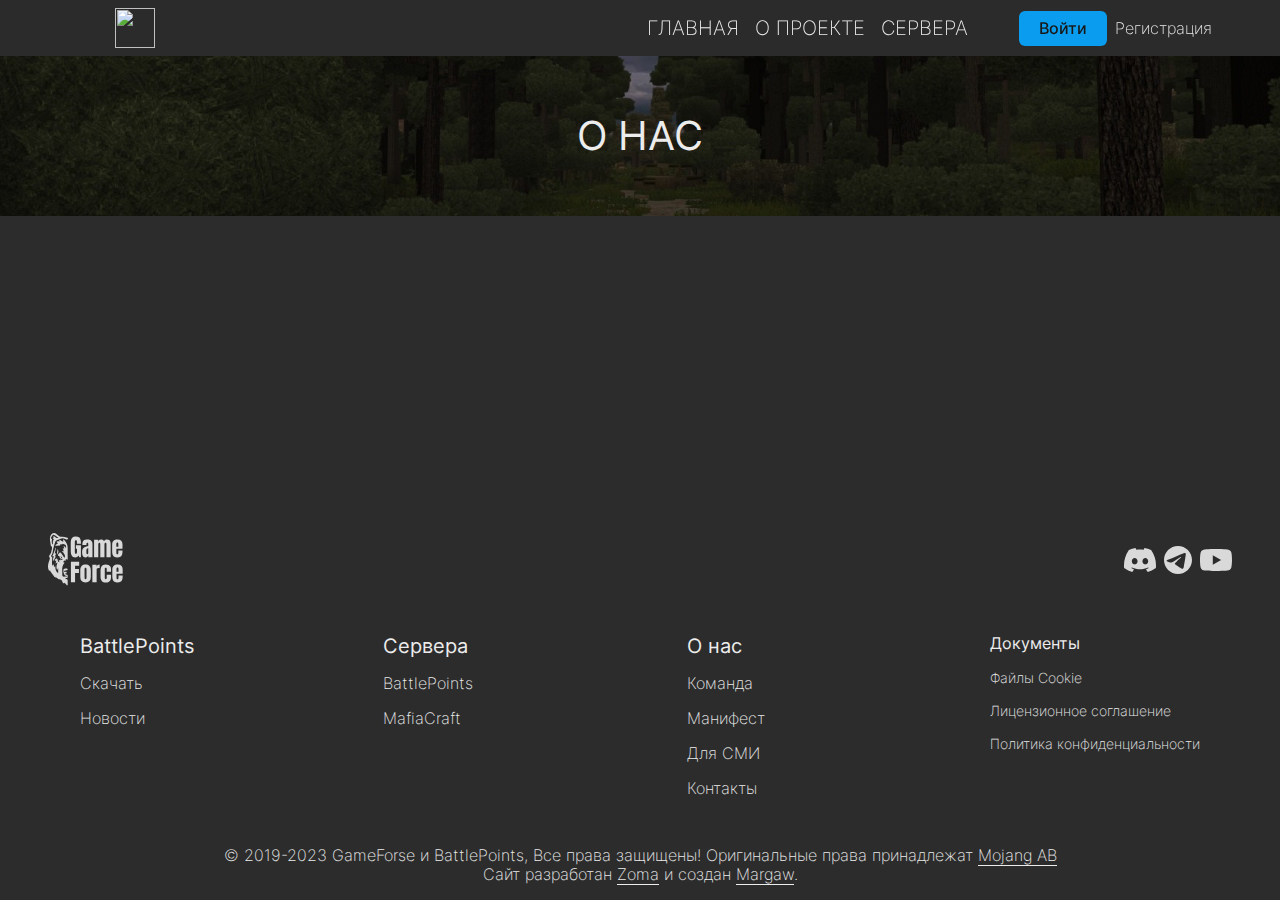
==== commit 9031926e: "Add files via upload" ====
--- a/about.html
+++ b/about.html
@@ -16,16 +16,16 @@
 				<img src="img/menu_burger.png" alt="">
 			</picture>
 		</div>
-		<form action="press.html" class="menu__logo">
-			<button>
+		
+			<button class="menu__logo" id="menu__logo" oncontextmenu="location.href='press.html'; return false;" onclick="location.href='/';">
 				<picture>
 					<source srcset="img/menu__logo.png">
-					<img src="img/menu__logo.png" alt="">
+					<img src="img/menu__logo.svg" alt="">
 				</picture>
 			</button>
-		</form>
+		
 		<div class="menu__navigation">
-			<form action="index.html"><button class="menu__btn">Главная<div class="underline"></div></button></form>
+			<form action="/"><button class="menu__btn">Главная<div class="underline"></div></button></form>
 			<form action="about.html"><button class="menu__btn">О проекте<div class="underline"></div></button></form>
 			<form action="servers.html"><button class="menu__btn">Сервера<div class="underline"></div></button></form>
 		</div>
@@ -97,13 +97,13 @@
 		</div>
 		<div class="footer__navigator">
 			<div class="column">
-				<form action="index.html"><button class="column__title">BattlePoints</button></form>
+				<form action="/"><button class="column__title">BattlePoints</button></form>
 				<form action="download.html"><button class="column__btn">Скачать</button></form>
 				<form action=""><button class="column__btn">Новости</button></form>
 			</div>
 			<div class="column">
 				<form action="servers.html"><button class="column__title">Сервера</button></form>
-				<form action="index.html"><button class="column__btn">BattlePoints</button></form>
+				<form action="/"><button class="column__btn">BattlePoints</button></form>
 				<form action="https://mafiacraft.ru/"><button class="column__btn">MafiaCraft</button></form>
 			</div>
 			<div class="column">
--- a/css/about_style.css
+++ b/css/about_style.css
@@ -278,11 +278,6 @@
   /*position: fixed;
   width: 100vw;*/
 }
-@media (max-width: 767px) {
-  .menu {
-    padding: 8px 34px 8px 32px;
-  }
-}
 
 .menu__cont {
   max-width: 1312px;
@@ -307,7 +302,7 @@
 }
 
 .menu__logo {
-  margin-right: auto;
+  margin: 0 auto 0 0;
   height: 40px;
   width: 40px;
   display: -webkit-box;
@@ -329,6 +324,11 @@
   -webkit-transition: all 0.17s ease-in-out;
   transition: all 0.17s ease-in-out;
 }
+@media (max-width: 645px) {
+  .menu__logo {
+    margin: 0 auto;
+  }
+}
 
 .menu__logo:hover {
   background: rgba(200, 33, 41, 0.5);
@@ -347,7 +347,7 @@
 .menu__navigation .menu__btn {
   text-transform: uppercase;
 }
-@media (max-width: 1240px) {
+@media (max-width: 645px) {
   .menu__navigation {
     display: none;
   }
@@ -357,38 +357,52 @@
   height: 40px;
   width: 40px;
 }
-@media (min-width: 1240px) {
+@media (min-width: 645px) {
   .menu_burger img {
     display: none;
   }
 }
 
-.authorization .menu__btn:hover .underline {
-  height: 2px;
-  margin-bottom: -2px;
-  border-radius: 0px 0px 1px 1px;
-}
-.authorization .blue_btn {
-  padding: 8px 20px;
-  font-weight: 500;
-  font-size: 20px;
-  line-height: 24px;
-}
 .authorization form {
   display: -webkit-box;
   display: -ms-flexbox;
   display: flex;
   gap: 8px;
 }
+.authorization .blue_btn {
+  padding: 8px 20px;
+  font-weight: 500;
+  font-size: 16px;
+  line-height: 19px;
+}
 @media (max-width: 767px) {
+  .authorization .blue_btn {
+    display: none;
+  }
+}
+.authorization .menu__signin img {
+  height: 32px;
+  width: 32px;
+}
+@media (min-width: 767px) {
+  .authorization .menu__signin {
+    display: none;
+  }
+}
+.authorization .registration_btn {
+  font-weight: 200;
+  font-size: 16px;
+  line-height: 19px;
+}
+@media (max-width: 1024px) {
   .authorization .registration_btn {
     display: none;
   }
 }
-@media (max-width: 424px) {
-  .authorization {
-    display: none;
-  }
+.authorization .menu__btn:hover .underline {
+  height: 2px;
+  margin-bottom: -2px;
+  border-radius: 0px 0px 1px 1px;
 }
 
 .menu__btn {
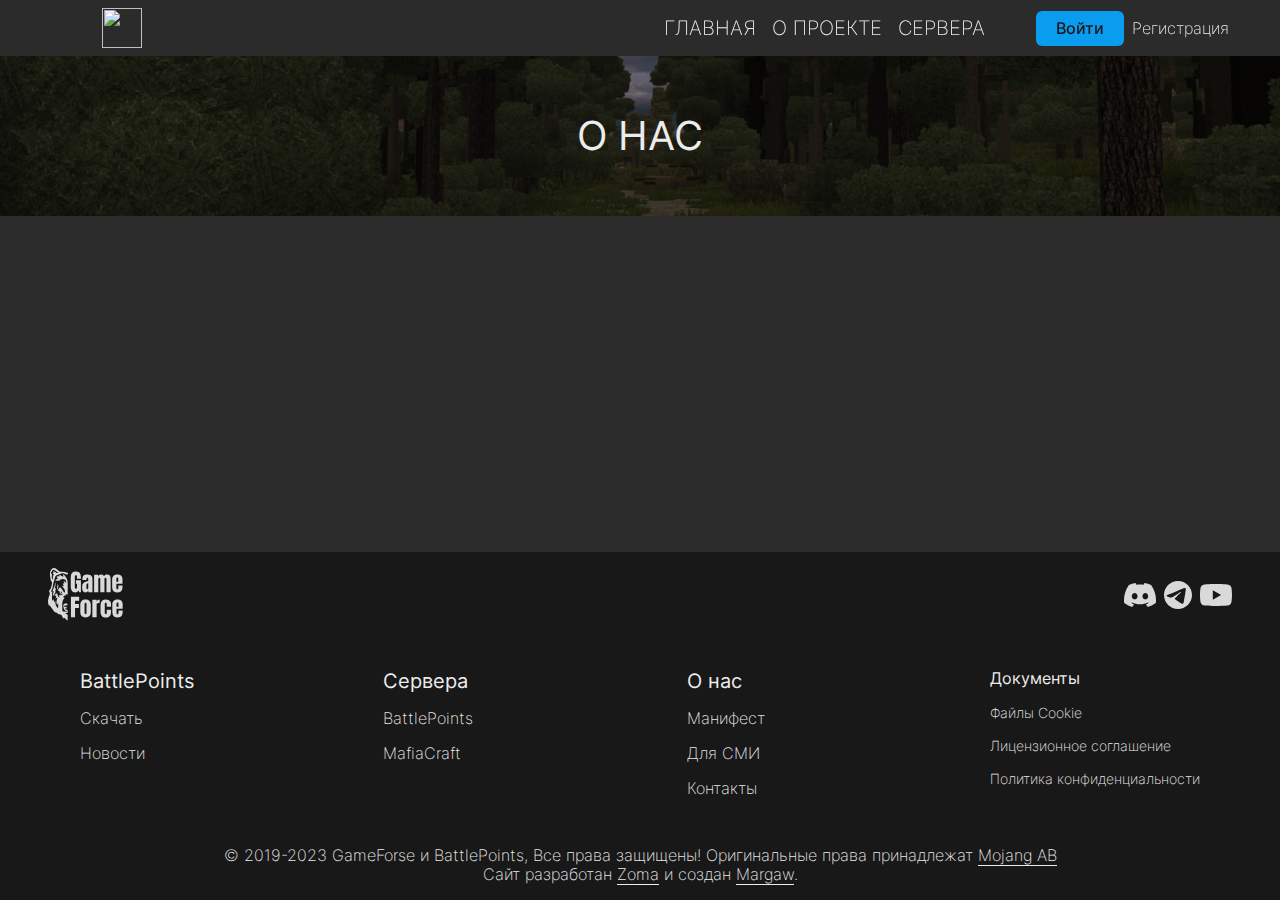
==== commit 41cabde6: "Add files via upload" ====
--- a/about.html
+++ b/about.html
@@ -108,7 +108,6 @@
 			</div>
 			<div class="column">
 				<form action="about.html"><button class="column__title">О нас</button></form>
-				<form action=""><button class="column__btn">Команда</button></form>
 				<form action="mission.html"><button class="column__btn">Манифест</button></form>
 				<form action="press.html"><button class="column__btn">Для СМИ</button></form>
 				<form action="contacts.html"><button class="column__btn">Контакты</button></form>
--- a/css/about_style.css
+++ b/css/about_style.css
@@ -108,6 +108,7 @@
   -webkit-box-flex: 1;
       -ms-flex: 1 1 auto;
           flex: 1 1 auto;
+  margin: 0 0 48px 0;
 }
 
 /*cyrillic*/
@@ -271,12 +272,12 @@
 }
 
 .menu {
-  padding: 8px 68px 8px 64px;
+  padding: 8px 4% 8px 4%;
   background: rgba(44, 44, 44, 0.8);
   -webkit-backdrop-filter: blur(2px);
           backdrop-filter: blur(2px);
-  /*position: fixed;
-  width: 100vw;*/
+  /*position: fixed;*/
+  width: 100vw;
 }
 
 .menu__cont {
@@ -431,7 +432,8 @@
 }
 
 .footer {
-  padding: 64px 10px 16px;
+  background-color: #181818;
+  padding: 16px 10px 16px;
 }
 
 .footer__cont {
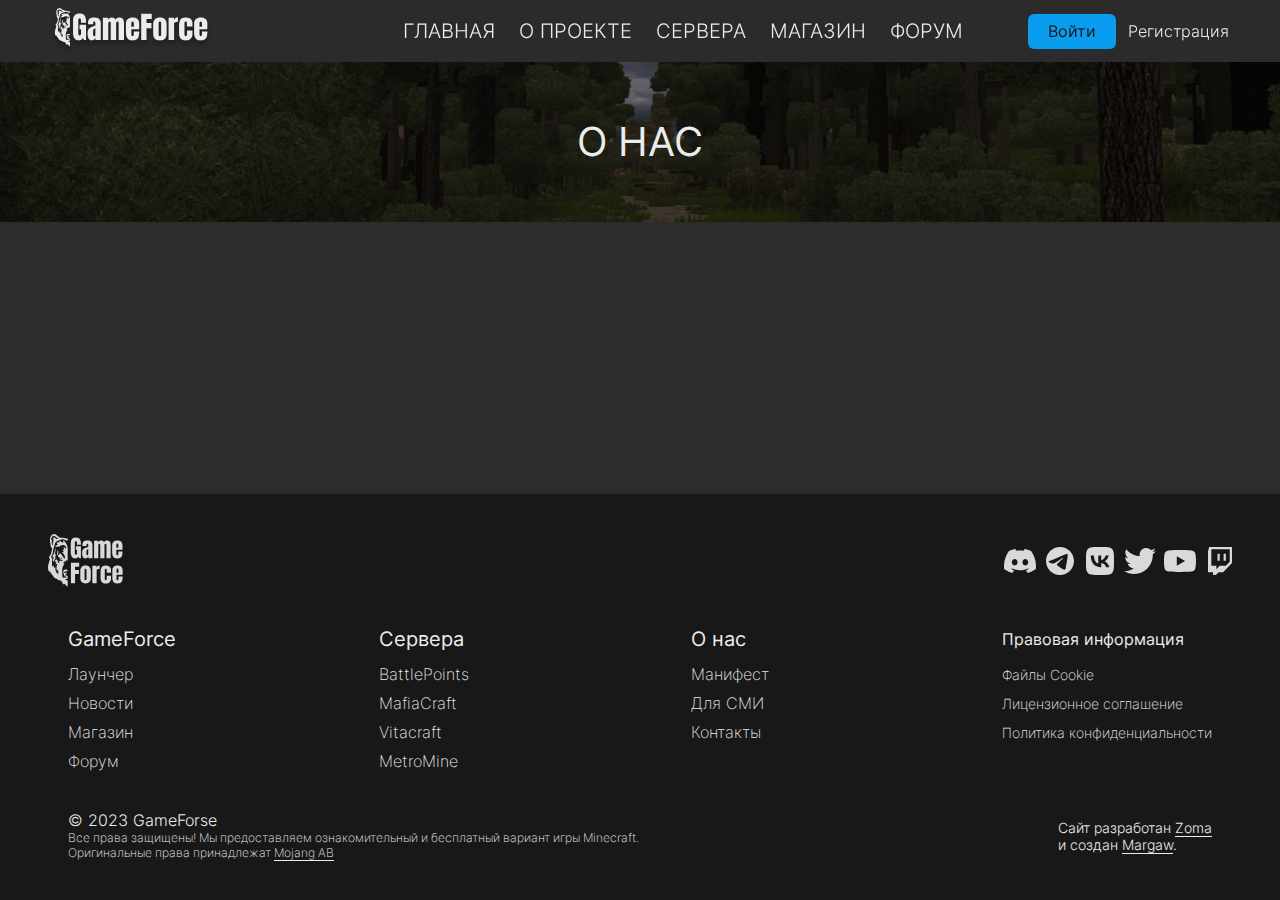
==== commit bfd0bd09: "Add files via upload" ====
--- a/about.html
+++ b/about.html
@@ -16,30 +16,34 @@
 				<img src="img/menu_burger.png" alt="">
 			</picture>
 		</div>
-		
-			<button class="menu__logo" id="menu__logo" oncontextmenu="location.href='press.html'; return false;" onclick="location.href='/';">
+		<div class="menu__logo"><a href="index.html">
+			<picture>
+				<source srcset="img/menu__logo.svg">
+				<img src="img/menu__logo.svg" alt="">
+			</picture>
+		</a></div>
+			<!--<button class="menu__logo" id="menu__logo" oncontextmenu="location.href='press.html'; return false;" onclick="location.href='index.html';">
 				<picture>
-					<source srcset="img/menu__logo.png">
+					<source srcset="img/menu__logo.svg">
 					<img src="img/menu__logo.svg" alt="">
 				</picture>
-			</button>
-		
+			</button>-->
 		<div class="menu__navigation">
-			<form action="/"><button class="menu__btn">Главная<div class="underline"></div></button></form>
-			<form action="about.html"><button class="menu__btn">О проекте<div class="underline"></div></button></form>
-			<form action="servers.html"><button class="menu__btn">Сервера<div class="underline"></div></button></form>
+			<a href="index.html" class="menu__btn">Главная<div class="underline"></div></a>
+			<a href="about.html" class="menu__btn">О проекте<div class="underline"></div></a>
+			<a href="servers.html" class="menu__btn">Сервера<div class="underline"></div></a>
+			<a href="#" class="menu__btn">Магазин<div class="underline"></div></a>
+			<a href="#" class="menu__btn">Форум<div class="underline"></div></a>
 		</div>
 		<div class="authorization">
-			<form action="#form">
-				<button class="menu__btn blue_btn">Войти</button>
-				<button class="menu__signin">
-					<picture>
-						<source srcset="img/menu_profile.png">
-						<img src="img/menu_profile.png" alt="">
-					</picture>
-				</button>
-				<button class="menu__btn registration_btn">Регистрация<div class="underline"></div></button>
-			</form>
+			<button class="menu__btn blue_btn">Войти</button>
+			<button class="menu__signin">
+				<picture>
+					<source srcset="img/menu_profile.png">
+					<img src="img/menu_profile.png" alt="">
+				</picture>
+			</button>
+			<button class="menu__btn registration_btn">Регистрация<div class="underline"></div></button>
 		</div>
 	</div>
 </div><div id="form" class="modal_wrapper">
@@ -80,7 +84,7 @@
 					<div class="title__text">О нас</div>
 				</div>
 			</div>
-<div class="footer">
+<div class="footer" id="footer">
 	<div class="footer__cont">
 		<div class="footer__1">
 			<div class="footer__logo">
@@ -90,37 +94,46 @@
 				</picture>
 			</div>
 			<div class="footer__social_links">
-				<form action="https://discord.gg/fnP3SRTJTq" target="_blank"><button class="discord soc_btn"></button></form>
-				<form action="https://t.me/battlepoints_gf" target="_blank"><button class="telegram soc_btn"></button></form>
-				<form action="https://www.youtube.com/channel/UC3scna7gf1Q1LZPTHafkPBQ" target="_blank"><button class="youtube soc_btn"></button></form>
+				<a href="https://discord.gg/azGhJPa8Nf" target="_blank" class="discord soc_btn"></a>
+				<a href="https://t.me/battlepoints_gf" target="_blank" class="telegram soc_btn"></a>
+				<a href="https://vk.com/battlepoints_gf" target="_blank" class="vkontakte soc_btn"></a>
+				<a href="#" target="_blank" class="twitter soc_btn"></a>
+				<a href="https://www.youtube.com/channel/UC3scna7gf1Q1LZPTHafkPBQ" target="_blank" class="youtube soc_btn"></a>
+				<a href="#" target="_blank" class="twitch soc_btn"></a>
 			</div>
 		</div>
 		<div class="footer__navigator">
 			<div class="column">
-				<form action="/"><button class="column__title">BattlePoints</button></form>
-				<form action="download.html"><button class="column__btn">Скачать</button></form>
-				<form action=""><button class="column__btn">Новости</button></form>
+				<a href="index.html" class="column__title">GameForce</a>
+				<a href="download.html" class="column__btn">Лаунчер</a>
+				<a href="#" class="column__btn">Новости</a>
+				<a href="#" class="column__btn">Магазин</a>
+				<a href="#" class="column__btn">Форум</a>
 			</div>
 			<div class="column">
-				<form action="servers.html"><button class="column__title">Сервера</button></form>
-				<form action="/"><button class="column__btn">BattlePoints</button></form>
-				<form action="https://mafiacraft.ru/"><button class="column__btn">MafiaCraft</button></form>
+				<a href="servers.html" class="column__title">Сервера</a>
+				<a href="#" class="column__btn">BattlePoints</a>
+				<a href="https://mafiacraft.ru/" class="column__btn">MafiaCraft</a>
+				<a href="#" class="column__btn">Vitacraft</a>
+				<a href="#" class="column__btn">MetroMine</a>
 			</div>
 			<div class="column">
-				<form action="about.html"><button class="column__title">О нас</button></form>
-				<form action="mission.html"><button class="column__btn">Манифест</button></form>
-				<form action="press.html"><button class="column__btn">Для СМИ</button></form>
-				<form action="contacts.html"><button class="column__btn">Контакты</button></form>
+				<a href="about.html" class="column__title">О нас</a>
+				<a href="mission.html" class="column__btn">Манифест</a>
+				<a href="press.html" class="column__btn">Для СМИ</a>
+				<a href="contacts.html" class="column__btn">Контакты</a>
 			</div>
 			<div class="column">
-				<form action="doc.html"><button class="column__title">Документы</button></form>
-				<form action="cookie.html"><button class="column__btn">Файлы Cookie</button></form>
-				<form action="license.html"><button class="column__btn">Лицензионное соглашение</button></form>
-				<form action="privacy.html"><button class="column__btn">Политика конфиденциальности</button></form>
+				<a href="doc.html" class="column__title">Правовая информация</a>
+				<a href="cookie.html" class="column__btn">Файлы Cookie</a>
+				<a href="license.html" class="column__btn">Лицензионное соглашение</a>
+				<a href="privacy.html" class="column__btn">Политика конфиденциальности</a>
 			</div>
 		</div>
-		<div class="footer__text">© 2019-2023 GameForse и BattlePoints, Все права защищены! Оригинальные права принадлежат <a href="https://www.minecraft.net" target="_blank">Mojang AB</a><br>Сайт разработан <a href="" target="_blank">Zoma</a> и создан <a href="" target="_blank">Margaw</a>.</div>
-		<div class="footer__text_mobile">GameForse и BattlePoints © 2019-2023</div>
+		<div class="footer__text">
+			<div class="footer__copyright"><h1>© 2023 GameForse</h1>Все права защищены! Мы предоставляем ознакомительный и бесплатный вариант игры Minecraft.<br>Оригинальные права принадлежат <a href="https://www.minecraft.net" target="_blank">Mojang AB</a></div>
+			<div class="footer__authors">Сайт разработан <a href="https://linktr.ee/zomapro" target="_blank">Zoma</a><br>и создан <a href="https://t.me/weyufuk" target="_blank">Margaw</a>.</div>
+		</div>
 	</div>
 </div>		</div>
 		<script src="js/script.js"></script>
--- a/css/about_style.css
+++ b/css/about_style.css
@@ -32,6 +32,7 @@
   -ms-text-size-adjust: 100%;
   -moz-text-size-adjust: 100%;
   -webkit-text-size-adjust: 100%;
+  -webkit-tap-highlight-color: transparent;
 }
 
 form {
@@ -87,8 +88,25 @@
   background: #2C2C2C;
 }
 
-body::-webkit-scrollbar {
-  width: 0;
+::-webkit-scrollbar {
+  width: 8px;
+}
+
+::-webkit-scrollbar-track {
+  background-color: #2C2C2C;
+}
+
+::-webkit-scrollbar-thumb {
+  border-radius: 2px;
+  background-color: #181818;
+  -webkit-box-shadow: 0px 20px 40px rgba(0, 0, 0, 0.25);
+          box-shadow: 0px 20px 40px rgba(0, 0, 0, 0.25);
+}
+
+::-webkit-scrollbar-thumb:hover {
+  background-color: #0c6da6;
+  -webkit-box-shadow: 0px 4px 4px rgba(0, 0, 0, 0.25);
+          box-shadow: 0px 4px 4px rgba(0, 0, 0, 0.25);
 }
 
 .wrapper {
@@ -108,7 +126,6 @@
   -webkit-box-flex: 1;
       -ms-flex: 1 1 auto;
           flex: 1 1 auto;
-  margin: 0 0 48px 0;
 }
 
 /*cyrillic*/
@@ -272,7 +289,7 @@
 }
 
 .menu {
-  padding: 8px 4% 8px 4%;
+  padding: 8px 4%;
   background: rgba(44, 44, 44, 0.8);
   -webkit-backdrop-filter: blur(2px);
           backdrop-filter: blur(2px);
@@ -289,113 +306,116 @@
   -webkit-box-align: center;
       -ms-flex-align: center;
           align-items: center;
-  gap: 51px;
-}
-@media (max-width: 767px) {
+}
+@media (min-width: 957px) {
   .menu__cont {
-    gap: 25.5px;
-  }
-}
-@media (max-width: 424px) {
-  .menu__cont {
-    gap: 5px;
+    gap: 65px;
   }
 }
 
 .menu__logo {
+  width: 161px;
   margin: 0 auto 0 0;
-  height: 40px;
-  width: 40px;
-  display: -webkit-box;
-  display: -ms-flexbox;
-  display: flex;
-  -webkit-box-align: center;
-      -ms-flex-align: center;
-          align-items: center;
-  -webkit-box-pack: center;
-      -ms-flex-pack: center;
-          justify-content: center;
-  border-radius: 6px;
-  -webkit-transition: all 0.17s ease-in-out;
-  transition: all 0.17s ease-in-out;
 }
 .menu__logo img {
-  height: 40px;
-  width: 40px;
-  -webkit-transition: all 0.17s ease-in-out;
-  transition: all 0.17s ease-in-out;
-}
-@media (max-width: 645px) {
+  width: 100%;
+}
+@media (max-width: 956px) {
   .menu__logo {
-    margin: 0 auto;
-  }
-}
-
-.menu__logo:hover {
-  background: rgba(200, 33, 41, 0.5);
-}
-.menu__logo:hover img {
-  height: 32px;
-  width: 32px;
-}
-
+    margin: 0 auto 0;
+  }
+}
+
+/*.menu__logo{
+	margin: 0 auto 0 0;
+	width: 161px;
+	height: 40px;
+	display: flex;
+	align-items: center;
+	justify-content: center;
+	border-radius: 6px;
+	transition: all 0.17s ease-in-out;
+	img{
+		width: 100%;
+		height: 100%;
+		transition: all 0.17s ease-in-out;
+	}
+	@media(max-width: 645px){
+		margin: 0 auto;
+	}
+}
+.menu__logo:hover{
+	background: rgba(200, 33, 41, 0.5);
+	img{
+		width: 80%;
+		height: 80%;
+	}
+}*/
 .menu__navigation {
   display: -webkit-box;
   display: -ms-flexbox;
   display: flex;
-  gap: 16px;
+  gap: 24px;
 }
 .menu__navigation .menu__btn {
   text-transform: uppercase;
 }
-@media (max-width: 645px) {
+@media (max-width: 956px) {
   .menu__navigation {
     display: none;
   }
 }
 
+.menu_burger {
+  width: 40px;
+  height: 40px;
+}
 .menu_burger img {
-  height: 40px;
-  width: 40px;
-}
-@media (min-width: 645px) {
-  .menu_burger img {
+  width: 100%;
+  height: 100%;
+}
+@media (min-width: 957px) {
+  .menu_burger {
     display: none;
   }
 }
 
-.authorization form {
+.authorization {
   display: -webkit-box;
   display: -ms-flexbox;
   display: flex;
-  gap: 8px;
+  gap: 12px;
 }
 .authorization .blue_btn {
   padding: 8px 20px;
-  font-weight: 500;
+  font-weight: 400;
   font-size: 16px;
   line-height: 19px;
 }
-@media (max-width: 767px) {
+@media (max-width: 1016px) {
   .authorization .blue_btn {
     display: none;
   }
 }
+.authorization .menu__signin {
+  width: 32px;
+  height: 32px;
+}
 .authorization .menu__signin img {
-  height: 32px;
-  width: 32px;
-}
-@media (min-width: 767px) {
+  width: 100%;
+  height: 100%;
+}
+@media (min-width: 1017px) {
   .authorization .menu__signin {
     display: none;
   }
 }
 .authorization .registration_btn {
-  font-weight: 200;
+  font-weight: 300;
   font-size: 16px;
   line-height: 19px;
 }
-@media (max-width: 1024px) {
+@media (max-width: 1137px) {
   .authorization .registration_btn {
     display: none;
   }
@@ -408,7 +428,7 @@
 
 .menu__btn {
   white-space: nowrap;
-  font-weight: 200;
+  font-weight: 300;
   font-size: 20px;
   line-height: 24px;
 }
@@ -433,7 +453,7 @@
 
 .footer {
   background-color: #181818;
-  padding: 16px 10px 16px;
+  padding: 40px 10px;
 }
 
 .footer__cont {
@@ -461,7 +481,6 @@
   display: -webkit-inline-box;
   display: -ms-inline-flexbox;
   display: inline-flex;
-  gap: 8px;
   margin: 0 0 0 10px;
   -webkit-box-align: center;
       -ms-flex-align: center;
@@ -503,43 +522,90 @@
 }
 
 .discord:hover {
-  background-image: url("data:image/svg+xml,%3Csvg width='32' height='24' viewBox='0 0 32 24' fill='none' xmlns='http://www.w3.org/2000/svg'%3E%3Cpath d='M27.107 2.00999C25.0356 1.071 22.8208 0.388577 20.5052 0C20.2208 0.498142 19.8886 1.16815 19.6595 1.70115C17.198 1.34249 14.7591 1.34249 12.3429 1.70115C12.1139 1.16815 11.7741 0.498142 11.4871 0C9.16908 0.388577 6.95167 1.07351 4.88026 2.01497C0.70219 8.13203 -0.430415 14.0972 0.135889 19.9776C2.907 21.9826 5.59255 23.2005 8.23277 23.9975C8.88465 23.1283 9.46605 22.2042 9.9669 21.2304C9.013 20.8792 8.09937 20.4459 7.2361 19.9427C7.46512 19.7784 7.68914 19.6065 7.90557 19.4296C13.1709 21.8157 18.8919 21.8157 24.0943 19.4296C24.3133 19.6065 24.5373 19.7784 24.7638 19.9427C23.898 20.4483 22.9818 20.8817 22.0279 21.2329C22.5288 22.2042 23.1077 23.1308 23.7621 24C26.4048 23.203 29.0929 21.9851 31.864 19.9776C32.5285 13.1607 30.7289 7.25033 27.107 2.00999ZM10.6842 16.3612C9.10363 16.3612 7.8074 14.9315 7.8074 13.1906C7.8074 11.4496 9.07595 10.0175 10.6842 10.0175C12.2926 10.0175 13.5887 11.4471 13.5611 13.1906C13.5636 14.9315 12.2926 16.3612 10.6842 16.3612ZM21.3157 16.3612C19.7351 16.3612 18.4388 14.9315 18.4388 13.1906C18.4388 11.4496 19.7073 10.0175 21.3157 10.0175C22.9239 10.0175 24.2202 11.4471 24.1925 13.1906C24.1925 14.9315 22.9239 16.3612 21.3157 16.3612Z' fill='%23595959'/%3E%3C/svg%3E%0A");
+  background-image: url("data:image/svg+xml,%3Csvg width='32' height='24' viewBox='0 0 32 24' fill='none' xmlns='http://www.w3.org/2000/svg'%3E%3Cpath d='M27.107 2.00999C25.0356 1.071 22.8208 0.388577 20.5052 0C20.2208 0.498142 19.8886 1.16815 19.6595 1.70115C17.198 1.34249 14.7591 1.34249 12.3429 1.70115C12.1139 1.16815 11.7741 0.498142 11.4871 0C9.16908 0.388577 6.95167 1.07351 4.88026 2.01497C0.70219 8.13203 -0.430415 14.0972 0.135889 19.9776C2.907 21.9826 5.59255 23.2005 8.23277 23.9975C8.88465 23.1283 9.46605 22.2042 9.9669 21.2304C9.013 20.8792 8.09937 20.4459 7.2361 19.9427C7.46512 19.7784 7.68914 19.6065 7.90557 19.4296C13.1709 21.8157 18.8919 21.8157 24.0943 19.4296C24.3133 19.6065 24.5373 19.7784 24.7638 19.9427C23.898 20.4483 22.9818 20.8817 22.0279 21.2329C22.5288 22.2042 23.1077 23.1308 23.7621 24C26.4048 23.203 29.0929 21.9851 31.864 19.9776C32.5285 13.1607 30.7289 7.25033 27.107 2.00999ZM10.6842 16.3612C9.10363 16.3612 7.8074 14.9315 7.8074 13.1906C7.8074 11.4496 9.07595 10.0175 10.6842 10.0175C12.2926 10.0175 13.5887 11.4471 13.5611 13.1906C13.5636 14.9315 12.2926 16.3612 10.6842 16.3612ZM21.3157 16.3612C19.7351 16.3612 18.4388 14.9315 18.4388 13.1906C18.4388 11.4496 19.7073 10.0175 21.3157 10.0175C22.9239 10.0175 24.2202 11.4471 24.1925 13.1906C24.1925 14.9315 22.9239 16.3612 21.3157 16.3612Z' fill='%23B6B6B6'/%3E%3C/svg%3E%0A");
 }
 
 .discord:active {
-  background-image: url("data:image/svg+xml,%3Csvg width='32' height='24' viewBox='0 0 32 24' fill='none' xmlns='http://www.w3.org/2000/svg'%3E%3Cpath d='M27.107 2.00999C25.0356 1.071 22.8208 0.388577 20.5052 0C20.2208 0.498142 19.8886 1.16815 19.6595 1.70115C17.198 1.34249 14.7591 1.34249 12.3429 1.70115C12.1139 1.16815 11.7741 0.498142 11.4871 0C9.16908 0.388577 6.95167 1.07351 4.88026 2.01497C0.70219 8.13203 -0.430415 14.0972 0.135889 19.9776C2.907 21.9826 5.59255 23.2005 8.23277 23.9975C8.88465 23.1283 9.46605 22.2042 9.9669 21.2304C9.013 20.8792 8.09937 20.4459 7.2361 19.9427C7.46512 19.7784 7.68914 19.6065 7.90557 19.4296C13.1709 21.8157 18.8919 21.8157 24.0943 19.4296C24.3133 19.6065 24.5373 19.7784 24.7638 19.9427C23.898 20.4483 22.9818 20.8817 22.0279 21.2329C22.5288 22.2042 23.1077 23.1308 23.7621 24C26.4048 23.203 29.0929 21.9851 31.864 19.9776C32.5285 13.1607 30.7289 7.25033 27.107 2.00999ZM10.6842 16.3612C9.10363 16.3612 7.8074 14.9315 7.8074 13.1906C7.8074 11.4496 9.07595 10.0175 10.6842 10.0175C12.2926 10.0175 13.5887 11.4471 13.5611 13.1906C13.5636 14.9315 12.2926 16.3612 10.6842 16.3612ZM21.3157 16.3612C19.7351 16.3612 18.4388 14.9315 18.4388 13.1906C18.4388 11.4496 19.7073 10.0175 21.3157 10.0175C22.9239 10.0175 24.2202 11.4471 24.1925 13.1906C24.1925 14.9315 22.9239 16.3612 21.3157 16.3612Z' fill='%23181818'/%3E%3C/svg%3E%0A");
+  background-image: url("data:image/svg+xml,%3Csvg width='32' height='24' viewBox='0 0 32 24' fill='none' xmlns='http://www.w3.org/2000/svg'%3E%3Cpath d='M27.107 2.00999C25.0356 1.071 22.8208 0.388577 20.5052 0C20.2208 0.498142 19.8886 1.16815 19.6595 1.70115C17.198 1.34249 14.7591 1.34249 12.3429 1.70115C12.1139 1.16815 11.7741 0.498142 11.4871 0C9.16908 0.388577 6.95167 1.07351 4.88026 2.01497C0.70219 8.13203 -0.430415 14.0972 0.135889 19.9776C2.907 21.9826 5.59255 23.2005 8.23277 23.9975C8.88465 23.1283 9.46605 22.2042 9.9669 21.2304C9.013 20.8792 8.09937 20.4459 7.2361 19.9427C7.46512 19.7784 7.68914 19.6065 7.90557 19.4296C13.1709 21.8157 18.8919 21.8157 24.0943 19.4296C24.3133 19.6065 24.5373 19.7784 24.7638 19.9427C23.898 20.4483 22.9818 20.8817 22.0279 21.2329C22.5288 22.2042 23.1077 23.1308 23.7621 24C26.4048 23.203 29.0929 21.9851 31.864 19.9776C32.5285 13.1607 30.7289 7.25033 27.107 2.00999ZM10.6842 16.3612C9.10363 16.3612 7.8074 14.9315 7.8074 13.1906C7.8074 11.4496 9.07595 10.0175 10.6842 10.0175C12.2926 10.0175 13.5887 11.4471 13.5611 13.1906C13.5636 14.9315 12.2926 16.3612 10.6842 16.3612ZM21.3157 16.3612C19.7351 16.3612 18.4388 14.9315 18.4388 13.1906C18.4388 11.4496 19.7073 10.0175 21.3157 10.0175C22.9239 10.0175 24.2202 11.4471 24.1925 13.1906C24.1925 14.9315 22.9239 16.3612 21.3157 16.3612Z' fill='%232C2C2C'/%3E%3C/svg%3E%0A");
 }
 
 .telegram {
+  margin: 0 0 0 10px;
   width: 28px;
   height: 28px;
   background-image: url("data:image/svg+xml,%3Csvg width='28' height='29' viewBox='0 0 28 29' fill='none' xmlns='http://www.w3.org/2000/svg'%3E%3Cpath fill-rule='evenodd' clip-rule='evenodd' d='M28 14.5C28 22.232 21.732 28.5 14 28.5C6.26801 28.5 0 22.232 0 14.5C0 6.76801 6.26801 0.5 14 0.5C21.732 0.5 28 6.76801 28 14.5ZM14.188 9.89062C12.461 10.6049 9.0217 12.0772 3.85538 14.2928C3.02876 14.6281 2.58594 14.9488 2.54165 15.2695C2.47629 15.8118 3.16359 16.0224 4.09076 16.3065C4.21041 16.3432 4.33404 16.3811 4.46057 16.4211C5.37575 16.7126 6.58614 17.0479 7.22086 17.0625C7.79654 17.077 8.43126 16.8438 9.13978 16.3628C13.9666 13.1413 16.4464 11.5087 16.6088 11.4795C16.7269 11.4503 16.8745 11.4212 16.9778 11.5087C17.0812 11.5961 17.0812 11.771 17.0664 11.8148C16.996 12.1045 14.1164 14.7445 12.806 15.9459C12.4684 16.2554 12.235 16.4694 12.1805 16.5231C12.0421 16.6638 11.9011 16.7971 11.7656 16.9252C10.9183 17.7261 10.2825 18.3271 11.7967 19.3073C12.4852 19.7561 13.0404 20.1302 13.5872 20.4986C14.248 20.9439 14.8965 21.3808 15.7527 21.9312C15.9544 22.062 16.1475 22.1976 16.3359 22.33C17.0712 22.8466 17.7347 23.3127 18.5572 23.2431C19.0296 23.1993 19.5167 22.762 19.7676 21.4501C20.3581 18.3598 21.5094 11.6398 21.7751 8.87023C21.8046 8.637 21.7751 8.33088 21.7456 8.18512C21.7161 8.03935 21.6718 7.84985 21.4947 7.70408C21.2733 7.52915 20.9485 7.5 20.8009 7.5C20.1367 7.51458 19.1034 7.86442 14.188 9.89062Z' fill='%23D9D9D9'/%3E%3C/svg%3E%0A");
 }
 
 .telegram:hover {
-  background-image: url("data:image/svg+xml,%3Csvg width='28' height='29' viewBox='0 0 28 29' fill='none' xmlns='http://www.w3.org/2000/svg'%3E%3Cpath fill-rule='evenodd' clip-rule='evenodd' d='M28 14.5C28 22.232 21.732 28.5 14 28.5C6.26801 28.5 0 22.232 0 14.5C0 6.76801 6.26801 0.5 14 0.5C21.732 0.5 28 6.76801 28 14.5ZM14.188 9.89062C12.461 10.6049 9.0217 12.0772 3.85538 14.2928C3.02876 14.6281 2.58594 14.9488 2.54165 15.2695C2.47628 15.8118 3.16359 16.0224 4.09077 16.3065C4.21041 16.3432 4.33404 16.3811 4.46057 16.4211C5.37575 16.7126 6.58614 17.0479 7.22086 17.0625C7.79654 17.077 8.43126 16.8438 9.13978 16.3628C13.9666 13.1413 16.4464 11.5087 16.6088 11.4795C16.7269 11.4503 16.8745 11.4212 16.9778 11.5087C17.0812 11.5961 17.0812 11.771 17.0664 11.8148C16.996 12.1045 14.1164 14.7445 12.806 15.9459C12.4684 16.2554 12.235 16.4694 12.1805 16.5231C12.0421 16.6638 11.9011 16.7971 11.7656 16.9252C10.9183 17.7261 10.2825 18.3271 11.7967 19.3073C12.4852 19.7561 13.0404 20.1302 13.5872 20.4986C14.248 20.9439 14.8965 21.3808 15.7527 21.9312C15.9544 22.062 16.1475 22.1976 16.3359 22.33C17.0712 22.8466 17.7347 23.3127 18.5572 23.2431C19.0296 23.1993 19.5167 22.762 19.7676 21.4501C20.3581 18.3598 21.5094 11.6398 21.7751 8.87023C21.8046 8.637 21.7751 8.33088 21.7456 8.18512C21.7161 8.03935 21.6718 7.84985 21.4947 7.70408C21.2733 7.52915 20.9485 7.5 20.8009 7.5C20.1367 7.51458 19.1034 7.86442 14.188 9.89062Z' fill='%23595959'/%3E%3C/svg%3E%0A");
+  background-image: url("data:image/svg+xml,%3Csvg width='28' height='29' viewBox='0 0 28 29' fill='none' xmlns='http://www.w3.org/2000/svg'%3E%3Cpath fill-rule='evenodd' clip-rule='evenodd' d='M28 14.5C28 22.232 21.732 28.5 14 28.5C6.26801 28.5 0 22.232 0 14.5C0 6.76801 6.26801 0.5 14 0.5C21.732 0.5 28 6.76801 28 14.5ZM14.188 9.89062C12.461 10.6049 9.0217 12.0772 3.85538 14.2928C3.02876 14.6281 2.58594 14.9488 2.54165 15.2695C2.47629 15.8118 3.16359 16.0224 4.09076 16.3065C4.21041 16.3432 4.33404 16.3811 4.46057 16.4211C5.37575 16.7126 6.58614 17.0479 7.22086 17.0625C7.79654 17.077 8.43126 16.8438 9.13978 16.3628C13.9666 13.1413 16.4464 11.5087 16.6088 11.4795C16.7269 11.4503 16.8745 11.4212 16.9778 11.5087C17.0812 11.5961 17.0812 11.771 17.0664 11.8148C16.996 12.1045 14.1164 14.7445 12.806 15.9459C12.4684 16.2554 12.235 16.4694 12.1805 16.5231C12.0421 16.6638 11.9011 16.7971 11.7656 16.9252C10.9183 17.7261 10.2825 18.3271 11.7967 19.3073C12.4852 19.7561 13.0404 20.1302 13.5872 20.4986C14.248 20.9439 14.8965 21.3808 15.7527 21.9312C15.9544 22.062 16.1475 22.1976 16.3359 22.33C17.0712 22.8466 17.7347 23.3127 18.5572 23.2431C19.0296 23.1993 19.5167 22.762 19.7676 21.4501C20.3581 18.3598 21.5094 11.6398 21.7751 8.87023C21.8046 8.637 21.7751 8.33088 21.7456 8.18512C21.7161 8.03935 21.6718 7.84985 21.4947 7.70408C21.2733 7.52915 20.9485 7.5 20.8009 7.5C20.1367 7.51458 19.1034 7.86442 14.188 9.89062Z' fill='%23B6B6B6'/%3E%3C/svg%3E%0A");
 }
 
 .telegram:active {
-  background-image: url("data:image/svg+xml,%3Csvg width='28' height='29' viewBox='0 0 28 29' fill='none' xmlns='http://www.w3.org/2000/svg'%3E%3Cpath fill-rule='evenodd' clip-rule='evenodd' d='M28 14.5C28 22.232 21.732 28.5 14 28.5C6.26801 28.5 0 22.232 0 14.5C0 6.76801 6.26801 0.5 14 0.5C21.732 0.5 28 6.76801 28 14.5ZM14.188 9.89062C12.461 10.6049 9.0217 12.0772 3.85538 14.2928C3.02876 14.6281 2.58594 14.9488 2.54165 15.2695C2.47628 15.8118 3.16359 16.0224 4.09077 16.3065C4.21041 16.3432 4.33404 16.3811 4.46057 16.4211C5.37575 16.7126 6.58614 17.0479 7.22086 17.0625C7.79654 17.077 8.43126 16.8438 9.13978 16.3628C13.9666 13.1413 16.4464 11.5087 16.6088 11.4795C16.7269 11.4503 16.8745 11.4212 16.9778 11.5087C17.0812 11.5961 17.0812 11.771 17.0664 11.8148C16.996 12.1045 14.1164 14.7445 12.806 15.9459C12.4684 16.2554 12.235 16.4694 12.1805 16.5231C12.0421 16.6638 11.9011 16.7971 11.7656 16.9252C10.9183 17.7261 10.2825 18.3271 11.7967 19.3073C12.4852 19.7561 13.0404 20.1302 13.5872 20.4986C14.248 20.9439 14.8965 21.3808 15.7527 21.9312C15.9544 22.062 16.1475 22.1976 16.3359 22.33C17.0712 22.8466 17.7347 23.3127 18.5572 23.2431C19.0296 23.1993 19.5167 22.762 19.7676 21.4501C20.3581 18.3598 21.5094 11.6398 21.7751 8.87023C21.8046 8.637 21.7751 8.33088 21.7456 8.18512C21.7161 8.03935 21.6718 7.84985 21.4947 7.70408C21.2733 7.52915 20.9485 7.5 20.8009 7.5C20.1367 7.51458 19.1034 7.86442 14.188 9.89062Z' fill='%23181818'/%3E%3C/svg%3E%0A");
+  background-image: url("data:image/svg+xml,%3Csvg width='28' height='29' viewBox='0 0 28 29' fill='none' xmlns='http://www.w3.org/2000/svg'%3E%3Cpath fill-rule='evenodd' clip-rule='evenodd' d='M28 14.5C28 22.232 21.732 28.5 14 28.5C6.26801 28.5 0 22.232 0 14.5C0 6.76801 6.26801 0.5 14 0.5C21.732 0.5 28 6.76801 28 14.5ZM14.188 9.89062C12.461 10.6049 9.0217 12.0772 3.85538 14.2928C3.02876 14.6281 2.58594 14.9488 2.54165 15.2695C2.47629 15.8118 3.16359 16.0224 4.09076 16.3065C4.21041 16.3432 4.33404 16.3811 4.46057 16.4211C5.37575 16.7126 6.58614 17.0479 7.22086 17.0625C7.79654 17.077 8.43126 16.8438 9.13978 16.3628C13.9666 13.1413 16.4464 11.5087 16.6088 11.4795C16.7269 11.4503 16.8745 11.4212 16.9778 11.5087C17.0812 11.5961 17.0812 11.771 17.0664 11.8148C16.996 12.1045 14.1164 14.7445 12.806 15.9459C12.4684 16.2554 12.235 16.4694 12.1805 16.5231C12.0421 16.6638 11.9011 16.7971 11.7656 16.9252C10.9183 17.7261 10.2825 18.3271 11.7967 19.3073C12.4852 19.7561 13.0404 20.1302 13.5872 20.4986C14.248 20.9439 14.8965 21.3808 15.7527 21.9312C15.9544 22.062 16.1475 22.1976 16.3359 22.33C17.0712 22.8466 17.7347 23.3127 18.5572 23.2431C19.0296 23.1993 19.5167 22.762 19.7676 21.4501C20.3581 18.3598 21.5094 11.6398 21.7751 8.87023C21.8046 8.637 21.7751 8.33088 21.7456 8.18512C21.7161 8.03935 21.6718 7.84985 21.4947 7.70408C21.2733 7.52915 20.9485 7.5 20.8009 7.5C20.1367 7.51458 19.1034 7.86442 14.188 9.89062Z' fill='%232C2C2C'/%3E%3C/svg%3E%0A");
+}
+
+.vkontakte {
+  margin: 0 0 0 12px;
+  width: 28px;
+  height: 28px;
+  background-image: url("data:image/svg+xml,%3Csvg width='28' height='28' viewBox='0 0 28 28' fill='none' xmlns='http://www.w3.org/2000/svg'%3E%3Cpath fill-rule='evenodd' clip-rule='evenodd' d='M1.96824 1.96824C0 3.93648 0 7.1043 0 13.44V14.56C0 20.8957 0 24.0635 1.96824 26.0318C3.93648 28 7.1043 28 13.44 28H14.56C20.8957 28 24.0635 28 26.0318 26.0318C28 24.0635 28 20.8957 28 14.56V13.44C28 7.1043 28 3.93648 26.0318 1.96824C24.0635 0 20.8957 0 14.56 0H13.44C7.1043 0 3.93648 0 1.96824 1.96824ZM4.72506 8.51672C4.87672 15.7967 8.51667 20.1717 14.8983 20.1717H15.2601V16.0067C17.6051 16.2401 19.3783 17.9551 20.0899 20.1717H23.4034C22.4934 16.8584 20.1016 15.0267 18.6083 14.3267C20.1016 13.4634 22.2016 11.3634 22.7033 8.51672H19.6932C19.0399 10.8267 17.1034 12.9267 15.2601 13.1251V8.51672H12.25V16.5901C10.3833 16.1234 8.02672 13.8601 7.92172 8.51672H4.72506Z' fill='%23D9D9D9'/%3E%3C/svg%3E%0A");
+}
+
+.vkontakte:hover {
+  background-image: url("data:image/svg+xml,%3Csvg width='28' height='28' viewBox='0 0 28 28' fill='none' xmlns='http://www.w3.org/2000/svg'%3E%3Cpath fill-rule='evenodd' clip-rule='evenodd' d='M1.96824 1.96824C0 3.93648 0 7.1043 0 13.44V14.56C0 20.8957 0 24.0635 1.96824 26.0318C3.93648 28 7.1043 28 13.44 28H14.56C20.8957 28 24.0635 28 26.0318 26.0318C28 24.0635 28 20.8957 28 14.56V13.44C28 7.1043 28 3.93648 26.0318 1.96824C24.0635 0 20.8957 0 14.56 0H13.44C7.1043 0 3.93648 0 1.96824 1.96824ZM4.72506 8.51672C4.87672 15.7967 8.51667 20.1717 14.8983 20.1717H15.2601V16.0067C17.6051 16.2401 19.3783 17.9551 20.0899 20.1717H23.4034C22.4934 16.8584 20.1016 15.0267 18.6083 14.3267C20.1016 13.4634 22.2016 11.3634 22.7033 8.51672H19.6932C19.0399 10.8267 17.1034 12.9267 15.2601 13.1251V8.51672H12.25V16.5901C10.3833 16.1234 8.02672 13.8601 7.92172 8.51672H4.72506Z' fill='%23B6B6B6'/%3E%3C/svg%3E%0A");
+}
+
+.vkontakte:active {
+  background-image: url("data:image/svg+xml,%3Csvg width='28' height='28' viewBox='0 0 28 28' fill='none' xmlns='http://www.w3.org/2000/svg'%3E%3Cpath fill-rule='evenodd' clip-rule='evenodd' d='M1.96824 1.96824C0 3.93648 0 7.1043 0 13.44V14.56C0 20.8957 0 24.0635 1.96824 26.0318C3.93648 28 7.1043 28 13.44 28H14.56C20.8957 28 24.0635 28 26.0318 26.0318C28 24.0635 28 20.8957 28 14.56V13.44C28 7.1043 28 3.93648 26.0318 1.96824C24.0635 0 20.8957 0 14.56 0H13.44C7.1043 0 3.93648 0 1.96824 1.96824ZM4.72506 8.51672C4.87672 15.7967 8.51667 20.1717 14.8983 20.1717H15.2601V16.0067C17.6051 16.2401 19.3783 17.9551 20.0899 20.1717H23.4034C22.4934 16.8584 20.1016 15.0267 18.6083 14.3267C20.1016 13.4634 22.2016 11.3634 22.7033 8.51672H19.6932C19.0399 10.8267 17.1034 12.9267 15.2601 13.1251V8.51672H12.25V16.5901C10.3833 16.1234 8.02672 13.8601 7.92172 8.51672H4.72506Z' fill='%23D9D9D9'/%3E%3Cpath fill-rule='evenodd' clip-rule='evenodd' d='M1.96824 1.96824C0 3.93648 0 7.1043 0 13.44V14.56C0 20.8957 0 24.0635 1.96824 26.0318C3.93648 28 7.1043 28 13.44 28H14.56C20.8957 28 24.0635 28 26.0318 26.0318C28 24.0635 28 20.8957 28 14.56V13.44C28 7.1043 28 3.93648 26.0318 1.96824C24.0635 0 20.8957 0 14.56 0H13.44C7.1043 0 3.93648 0 1.96824 1.96824ZM4.72506 8.51672C4.87672 15.7967 8.51667 20.1717 14.8983 20.1717H15.2601V16.0067C17.6051 16.2401 19.3783 17.9551 20.0899 20.1717H23.4034C22.4934 16.8584 20.1016 15.0267 18.6083 14.3267C20.1016 13.4634 22.2016 11.3634 22.7033 8.51672H19.6932C19.0399 10.8267 17.1034 12.9267 15.2601 13.1251V8.51672H12.25V16.5901C10.3833 16.1234 8.02672 13.8601 7.92172 8.51672H4.72506Z' fill='%232C2C2C'/%3E%3C/svg%3E%0A");
+}
+
+.twitter {
+  margin: 0 0 0 10px;
+  width: 32px;
+  height: 26px;
+  background-image: url("data:image/svg+xml,%3Csvg width='32' height='27' viewBox='0 0 32 27' fill='none' xmlns='http://www.w3.org/2000/svg'%3E%3Cpath d='M28.7239 6.97263C28.7435 7.25471 28.7435 7.5368 28.7435 7.82148C28.7435 16.4958 22.1393 26.5 10.0635 26.5V26.4948C6.4962 26.5 3.00305 25.4783 0 23.5518C0.518708 23.6142 1.04002 23.6454 1.56262 23.6467C4.51887 23.6493 7.39062 22.6574 9.71635 20.8311C6.90701 20.7778 4.44347 18.9462 3.58286 16.2722C4.56697 16.462 5.58099 16.423 6.5469 16.1592C3.48405 15.5404 1.28052 12.8496 1.28052 9.72456V9.64136C2.19313 10.1496 3.21495 10.4317 4.26017 10.4629C1.37542 8.53513 0.486208 4.69778 2.22823 1.69757C5.56149 5.79881 10.4795 8.29205 15.7588 8.55593C15.2297 6.27588 15.9525 3.88663 17.6582 2.28383C20.3024 -0.201615 24.4612 -0.0742226 26.9468 2.56851C28.4171 2.27863 29.8264 1.73916 31.116 0.974811C30.6259 2.49442 29.6002 3.78523 28.2299 4.60548C29.5313 4.45209 30.8027 4.10371 32 3.57205C31.1186 4.89276 30.0084 6.04319 28.7239 6.97263Z' fill='%23D9D9D9'/%3E%3C/svg%3E%0A");
+}
+
+.twitter:hover {
+  background-image: url("data:image/svg+xml,%3Csvg width='32' height='27' viewBox='0 0 32 27' fill='none' xmlns='http://www.w3.org/2000/svg'%3E%3Cpath d='M28.7239 6.97263C28.7435 7.25471 28.7435 7.5368 28.7435 7.82148C28.7435 16.4958 22.1393 26.5 10.0635 26.5V26.4948C6.4962 26.5 3.00305 25.4783 0 23.5518C0.518708 23.6142 1.04002 23.6454 1.56262 23.6467C4.51887 23.6493 7.39062 22.6574 9.71635 20.8311C6.90701 20.7778 4.44347 18.9462 3.58286 16.2722C4.56697 16.462 5.58099 16.423 6.5469 16.1592C3.48405 15.5404 1.28052 12.8496 1.28052 9.72456V9.64136C2.19313 10.1496 3.21495 10.4317 4.26017 10.4629C1.37542 8.53513 0.486208 4.69778 2.22823 1.69757C5.56149 5.79881 10.4795 8.29205 15.7588 8.55593C15.2297 6.27588 15.9525 3.88663 17.6582 2.28383C20.3024 -0.201615 24.4612 -0.0742226 26.9468 2.56851C28.4171 2.27863 29.8264 1.73916 31.116 0.974811C30.6259 2.49442 29.6002 3.78523 28.2299 4.60548C29.5313 4.45209 30.8027 4.10371 32 3.57205C31.1186 4.89276 30.0084 6.04319 28.7239 6.97263Z' fill='%23B6B6B6'/%3E%3C/svg%3E%0A");
+}
+
+.twitter:active {
+  background-image: url("data:image/svg+xml,%3Csvg width='32' height='27' viewBox='0 0 32 27' fill='none' xmlns='http://www.w3.org/2000/svg'%3E%3Cpath d='M28.7239 6.97263C28.7435 7.25471 28.7435 7.5368 28.7435 7.82148C28.7435 16.4958 22.1393 26.5 10.0635 26.5V26.4948C6.4962 26.5 3.00305 25.4783 0 23.5518C0.518708 23.6142 1.04002 23.6454 1.56262 23.6467C4.51887 23.6493 7.39062 22.6574 9.71635 20.8311C6.90701 20.7778 4.44347 18.9462 3.58286 16.2722C4.56697 16.462 5.58099 16.423 6.5469 16.1592C3.48405 15.5404 1.28052 12.8496 1.28052 9.72456V9.64136C2.19313 10.1496 3.21495 10.4317 4.26017 10.4629C1.37542 8.53513 0.486208 4.69778 2.22823 1.69757C5.56149 5.79881 10.4795 8.29205 15.7588 8.55593C15.2297 6.27588 15.9525 3.88663 17.6582 2.28383C20.3024 -0.201615 24.4612 -0.0742226 26.9468 2.56851C28.4171 2.27863 29.8264 1.73916 31.116 0.974811C30.6259 2.49442 29.6002 3.78523 28.2299 4.60548C29.5313 4.45209 30.8027 4.10371 32 3.57205C31.1186 4.89276 30.0084 6.04319 28.7239 6.97263Z' fill='%232C2C2C'/%3E%3C/svg%3E%0A");
 }
 
 .youtube {
+  margin: 0 0 0 8px;
   width: 32px;
   height: 22px;
   background-image: url("data:image/svg+xml,%3Csvg width='32' height='23' viewBox='0 0 32 23' fill='none' xmlns='http://www.w3.org/2000/svg'%3E%3Cpath fill-rule='evenodd' clip-rule='evenodd' d='M28.5017 1.1571C29.8794 1.51929 30.9622 2.58255 31.3309 3.93556C31.9973 6.38546 32 11.5 32 11.5C32 11.5 32 16.6146 31.3309 19.0645C30.9622 20.4175 29.8794 21.4807 28.5017 21.8429C26.0073 22.5 15.9999 22.5 15.9999 22.5C15.9999 22.5 5.99275 22.5 3.49818 21.8429C2.12052 21.4807 1.03787 20.4175 0.669081 19.0645C0 16.6146 0 11.5 0 11.5C0 11.5 0 6.38546 0.669081 3.93556C1.03787 2.58255 2.12052 1.51929 3.49818 1.1571C5.99275 0.5 15.9999 0.5 15.9999 0.5C15.9999 0.5 26.0073 0.5 28.5017 1.1571ZM21.1106 11.5003L12.7971 16.2138V6.78674L21.1106 11.5003Z' fill='%23D9D9D9'/%3E%3C/svg%3E%0A");
 }
 
 .youtube:hover {
-  background-image: url("data:image/svg+xml,%3Csvg width='32' height='23' viewBox='0 0 32 23' fill='none' xmlns='http://www.w3.org/2000/svg'%3E%3Cpath fill-rule='evenodd' clip-rule='evenodd' d='M28.5017 1.1571C29.8794 1.51929 30.9622 2.58255 31.3309 3.93556C31.9973 6.38546 32 11.5 32 11.5C32 11.5 32 16.6146 31.3309 19.0645C30.9622 20.4175 29.8794 21.4807 28.5017 21.8429C26.0073 22.5 15.9999 22.5 15.9999 22.5C15.9999 22.5 5.99275 22.5 3.49818 21.8429C2.12052 21.4807 1.03787 20.4175 0.669081 19.0645C0 16.6146 0 11.5 0 11.5C0 11.5 0 6.38546 0.669081 3.93556C1.03787 2.58255 2.12052 1.51929 3.49818 1.1571C5.99275 0.5 15.9999 0.5 15.9999 0.5C15.9999 0.5 26.0073 0.5 28.5017 1.1571ZM21.1106 11.5003L12.7971 16.2138V6.78677L21.1106 11.5003Z' fill='%23595959'/%3E%3C/svg%3E%0A");
+  background-image: url("data:image/svg+xml,%3Csvg width='32' height='23' viewBox='0 0 32 23' fill='none' xmlns='http://www.w3.org/2000/svg'%3E%3Cpath fill-rule='evenodd' clip-rule='evenodd' d='M28.5017 1.1571C29.8794 1.51929 30.9622 2.58255 31.3309 3.93556C31.9973 6.38546 32 11.5 32 11.5C32 11.5 32 16.6146 31.3309 19.0645C30.9622 20.4175 29.8794 21.4807 28.5017 21.8429C26.0073 22.5 15.9999 22.5 15.9999 22.5C15.9999 22.5 5.99275 22.5 3.49818 21.8429C2.12052 21.4807 1.03787 20.4175 0.669081 19.0645C0 16.6146 0 11.5 0 11.5C0 11.5 0 6.38546 0.669081 3.93556C1.03787 2.58255 2.12052 1.51929 3.49818 1.1571C5.99275 0.5 15.9999 0.5 15.9999 0.5C15.9999 0.5 26.0073 0.5 28.5017 1.1571ZM21.1106 11.5003L12.7971 16.2138V6.78677L21.1106 11.5003Z' fill='%23B6B6B6'/%3E%3C/svg%3E%0A");
 }
 
 .youtube:active {
-  background-image: url("data:image/svg+xml,%3Csvg width='32' height='23' viewBox='0 0 32 23' fill='none' xmlns='http://www.w3.org/2000/svg'%3E%3Cpath fill-rule='evenodd' clip-rule='evenodd' d='M28.5017 1.1571C29.8794 1.51929 30.9622 2.58255 31.3309 3.93556C31.9973 6.38546 32 11.5 32 11.5C32 11.5 32 16.6146 31.3309 19.0645C30.9622 20.4175 29.8794 21.4807 28.5017 21.8429C26.0073 22.5 15.9999 22.5 15.9999 22.5C15.9999 22.5 5.99275 22.5 3.49818 21.8429C2.12052 21.4807 1.03787 20.4175 0.669081 19.0645C0 16.6146 0 11.5 0 11.5C0 11.5 0 6.38546 0.669081 3.93556C1.03787 2.58255 2.12052 1.51929 3.49818 1.1571C5.99275 0.5 15.9999 0.5 15.9999 0.5C15.9999 0.5 26.0073 0.5 28.5017 1.1571ZM21.1106 11.5003L12.7971 16.2138V6.78677L21.1106 11.5003Z' fill='%23181818'/%3E%3C/svg%3E%0A");
+  background-image: url("data:image/svg+xml,%3Csvg width='32' height='23' viewBox='0 0 32 23' fill='none' xmlns='http://www.w3.org/2000/svg'%3E%3Cpath fill-rule='evenodd' clip-rule='evenodd' d='M28.5017 1.1571C29.8794 1.51929 30.9622 2.58255 31.3309 3.93556C31.9973 6.38546 32 11.5 32 11.5C32 11.5 32 16.6146 31.3309 19.0645C30.9622 20.4175 29.8794 21.4807 28.5017 21.8429C26.0073 22.5 15.9999 22.5 15.9999 22.5C15.9999 22.5 5.99275 22.5 3.49818 21.8429C2.12052 21.4807 1.03787 20.4175 0.669081 19.0645C0 16.6146 0 11.5 0 11.5C0 11.5 0 6.38546 0.669081 3.93556C1.03787 2.58255 2.12052 1.51929 3.49818 1.1571C5.99275 0.5 15.9999 0.5 15.9999 0.5C15.9999 0.5 26.0073 0.5 28.5017 1.1571ZM21.1106 11.5003L12.7971 16.2138V6.78677L21.1106 11.5003Z' fill='%232C2C2C'/%3E%3C/svg%3E%0A");
+}
+
+.twitch {
+  margin: 0 0 0 12px;
+  width: 24px;
+  height: 28px;
+  background-image: url("data:image/svg+xml,%3Csvg width='24' height='29' viewBox='0 0 24 29' fill='none' xmlns='http://www.w3.org/2000/svg'%3E%3Cpath d='M11.7216 14.2144H9.48901V7.35621H11.7216V14.2144Z' fill='%23D9D9D9'/%3E%3Cpath d='M17.8607 14.2144H15.6281V7.35621H17.8607V14.2144Z' fill='%23D9D9D9'/%3E%3Cpath fill-rule='evenodd' clip-rule='evenodd' d='M0 5.07162L1.11612 0.5H24V16.5008L15.0698 25.6423H10.6053L7.81374 28.5H5.02386V25.6423H0V5.07162ZM17.8606 19.3571L21.7686 15.3564V2.78566H3.34952V19.3571H8.3728V22.7851L11.7218 19.3571H17.8606Z' fill='%23D9D9D9'/%3E%3C/svg%3E%0A");
+}
+
+.twitch:hover {
+  background-image: url("data:image/svg+xml,%3Csvg width='24' height='29' viewBox='0 0 24 29' fill='none' xmlns='http://www.w3.org/2000/svg'%3E%3Cpath d='M11.7216 14.2144H9.48901V7.35621H11.7216V14.2144Z' fill='%23B6B6B6'/%3E%3Cpath d='M17.8607 14.2144H15.6281V7.35621H17.8607V14.2144Z' fill='%23B6B6B6'/%3E%3Cpath fill-rule='evenodd' clip-rule='evenodd' d='M0 5.07162L1.11612 0.5H24V16.5008L15.0698 25.6423H10.6053L7.81374 28.5H5.02386V25.6423H0V5.07162ZM17.8606 19.3571L21.7686 15.3564V2.78566H3.34952V19.3571H8.3728V22.7851L11.7218 19.3571H17.8606Z' fill='%23B6B6B6'/%3E%3C/svg%3E%0A");
+}
+
+.twitch:active {
+  background-image: url("data:image/svg+xml,%3Csvg width='24' height='29' viewBox='0 0 24 29' fill='none' xmlns='http://www.w3.org/2000/svg'%3E%3Cpath d='M11.7216 14.2144H9.48901V7.35621H11.7216V14.2144Z' fill='%232C2C2C'/%3E%3Cpath d='M17.8607 14.2144H15.6281V7.35621H17.8607V14.2144Z' fill='%232C2C2C'/%3E%3Cpath fill-rule='evenodd' clip-rule='evenodd' d='M0 5.07162L1.11612 0.5H24V16.5008L15.0698 25.6423H10.6053L7.81374 28.5H5.02386V25.6423H0V5.07162ZM17.8606 19.3571L21.7686 15.3564V2.78566H3.34952V19.3571H8.3728V22.7851L11.7218 19.3571H17.8606Z' fill='%232C2C2C'/%3E%3C/svg%3E%0A");
 }
 
 .footer__navigator {
-  margin: 48px 32px 0;
+  margin: 40px 20px 0;
   display: -ms-grid;
   display: grid;
   -ms-grid-columns: 1fr 1fr 1fr auto;
@@ -561,6 +627,13 @@
   }
 }
 .column {
+  display: -webkit-box;
+  display: -ms-flexbox;
+  display: flex;
+  -webkit-box-orient: vertical;
+  -webkit-box-direction: normal;
+      -ms-flex-direction: column;
+          flex-direction: column;
   white-space: nowrap;
 }
 
@@ -568,54 +641,61 @@
   font-weight: 400;
   font-size: 20px;
   line-height: 24px;
+  margin: 0 0 14px;
 }
 
 .column__btn {
   font-weight: 200;
   font-size: 16px;
   line-height: 19px;
-  margin: 16px 0 0;
+  margin: 10px 0 0;
+}
+
+.column__btn:nth-child(2) {
+  margin: 0;
 }
 
 .column:last-child .column__title {
   font-size: 16px;
-  line-height: 19px;
 }
 .column:last-child .column__btn {
   font-size: 14px;
-  line-height: 17px;
 }
 
 .footer__text {
-  margin: 48px 0 0;
-  text-align: center;
-  font-weight: 200;
-  font-size: 16px;
-  line-height: 19px;
-}
-
+  margin: 40px 20px 0;
+  display: -webkit-box;
+  display: -ms-flexbox;
+  display: flex;
+  -webkit-box-pack: justify;
+      -ms-flex-pack: justify;
+          justify-content: space-between;
+  -webkit-box-align: center;
+      -ms-flex-align: center;
+          align-items: center;
+}
 .footer__text a {
   color: #ececec;
   border-bottom: 1px solid #ececec;
 }
 
-.footer__text_mobile {
-  display: none;
-  margin: 48px 10px 0;
-  text-align: left;
+.footer__copyright {
   font-weight: 200;
+  font-size: 12px;
+  line-height: 15px;
+}
+.footer__copyright h1 {
+  font-weight: 300;
   font-size: 16px;
   line-height: 19px;
 }
 
-@media (max-width: 767px) {
-  .footer__text {
-    display: none;
-  }
-  .footer__text_mobile {
-    display: block;
-  }
-}
+.footer__authors {
+  font-weight: 300;
+  font-size: 14px;
+  line-height: 17px;
+}
+
 .modal_wrapper {
   position: fixed;
   left: 0;
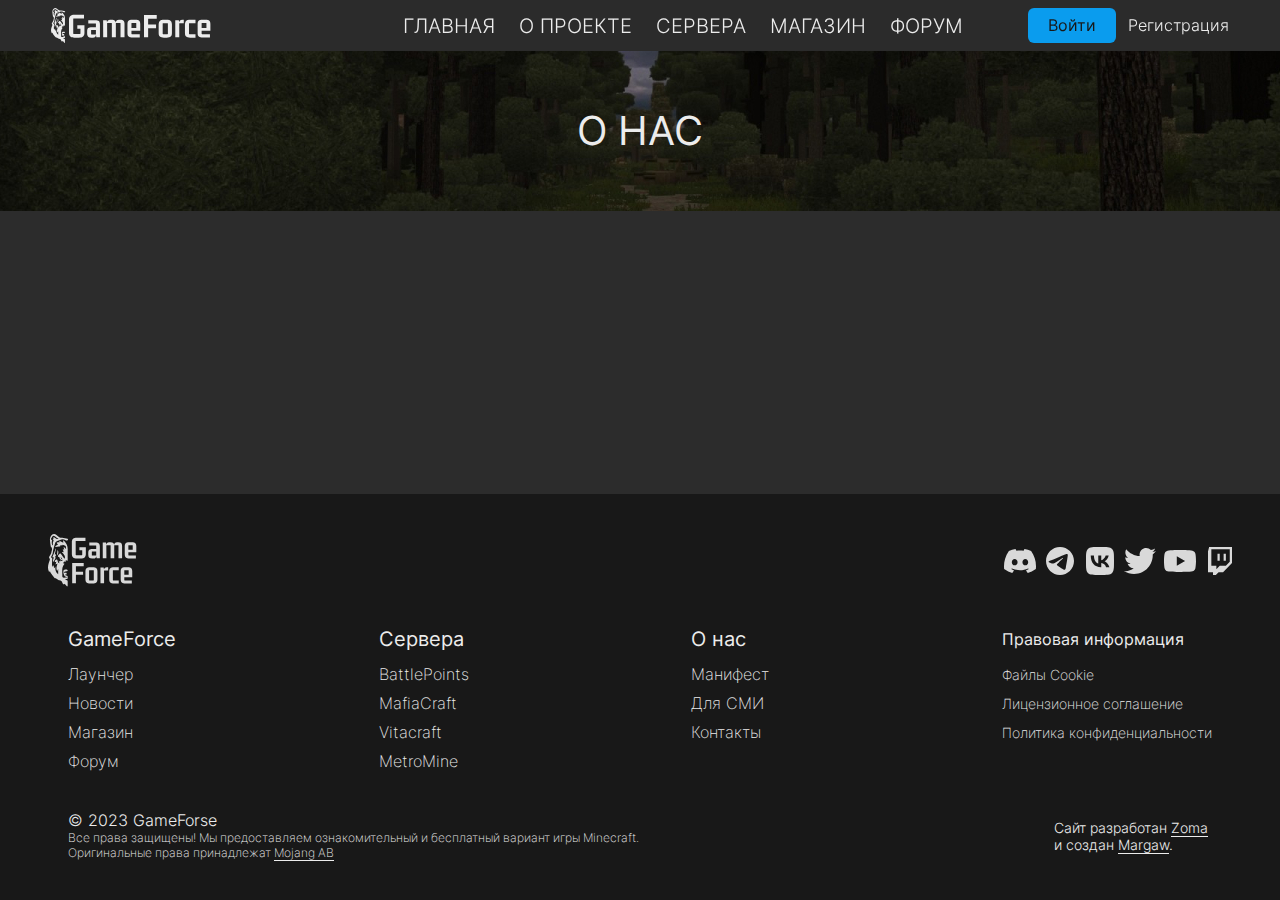
==== commit 6ebc9580: "Add files via upload" ====
--- a/about.html
+++ b/about.html
@@ -132,7 +132,7 @@
 		</div>
 		<div class="footer__text">
 			<div class="footer__copyright"><h1>© 2023 GameForse</h1>Все права защищены! Мы предоставляем ознакомительный и бесплатный вариант игры Minecraft.<br>Оригинальные права принадлежат <a href="https://www.minecraft.net" target="_blank">Mojang AB</a></div>
-			<div class="footer__authors">Сайт разработан <a href="https://linktr.ee/zomapro" target="_blank">Zoma</a><br>и создан <a href="https://t.me/weyufuk" target="_blank">Margaw</a>.</div>
+			<div class="footer__authors">Сайт разработан <a href="https://linktr.ee/zomapro" target="_blank">Zoma</a> и создан <a href="https://t.me/weyufuk" target="_blank">Margaw</a>.</div>
 		</div>
 	</div>
 </div>		</div>
--- a/css/about_style.css
+++ b/css/about_style.css
@@ -185,6 +185,16 @@
   unicode-range: U+0301, U+0400-045F, U+0490-0491, U+04B0-04B1, U+2116;
 }
 /*latin*/
+/*@font-face{
+	font-family: 'Gemunu Libre';
+	font-style: normal;
+	font-weight: 600;
+	font-display: swap;
+	src: local('Inter'),
+		url('../fonts/GemunuLibre-SemiBold.woff2') format('woff2'),
+		url('../fonts/GemunuLibre-SemiBold.woff') format('woff');
+	unicode-range: U+0000-00FF, U+0131, U+0152-0153, U+02BB-02BC, U+02C6, U+02DA, U+02DC, U+0304, U+0308, U+0329, U+2000-206F, U+2074, U+20AC, U+2122, U+2191, U+2193, U+2212, U+2215, U+FEFF, U+FFFD;
+}*/
 @font-face {
   font-family: "Inter";
   font-style: normal;
@@ -487,16 +497,16 @@
           align-items: center;
 }
 
-@media (max-width: 767px) {
+@media (max-width: 956px) {
   .footer__1 {
     margin: 0 10px;
     -webkit-box-orient: vertical;
     -webkit-box-direction: normal;
         -ms-flex-direction: column;
             flex-direction: column;
-    -webkit-box-align: start;
-        -ms-flex-align: start;
-            align-items: flex-start;
+    -webkit-box-align: center;
+        -ms-flex-align: center;
+            align-items: center;
   }
   .footer__social_links {
     margin: 24px 0 0;
@@ -510,7 +520,7 @@
   transition: 0.12s;
 }
 
-@media (max-width: 767px) {
+@media (max-width: 956px) {
   .soc_btn {
     background-size: 85%;
   }
@@ -612,7 +622,7 @@
   grid-template-columns: 1fr 1fr 1fr auto;
 }
 
-@media (max-width: 767px) {
+@media (max-width: 956px) {
   .footer__navigator {
     margin: 38px 10px 0;
     -ms-grid-columns: none;
@@ -635,6 +645,13 @@
       -ms-flex-direction: column;
           flex-direction: column;
   white-space: nowrap;
+}
+@media (max-width: 956px) {
+  .column {
+    -webkit-box-align: center;
+        -ms-flex-align: center;
+            align-items: center;
+  }
 }
 
 .column__title {
@@ -678,6 +695,16 @@
   color: #ececec;
   border-bottom: 1px solid #ececec;
 }
+@media (max-width: 956px) {
+  .footer__text {
+    margin: 40px 10px 0;
+    -webkit-box-orient: vertical;
+    -webkit-box-direction: normal;
+        -ms-flex-direction: column;
+            flex-direction: column;
+    text-align: center;
+  }
+}
 
 .footer__copyright {
   font-weight: 200;
@@ -689,11 +716,25 @@
   font-size: 16px;
   line-height: 19px;
 }
+@media (max-width: 956px) {
+  .footer__copyright h1 {
+    font-weight: 200;
+    font-size: 12px;
+    line-height: 15px;
+  }
+}
 
 .footer__authors {
+  max-width: 158px;
   font-weight: 300;
   font-size: 14px;
   line-height: 17px;
+}
+@media (max-width: 956px) {
+  .footer__authors {
+    max-width: none;
+    margin: 60px 0 0;
+  }
 }
 
 .modal_wrapper {
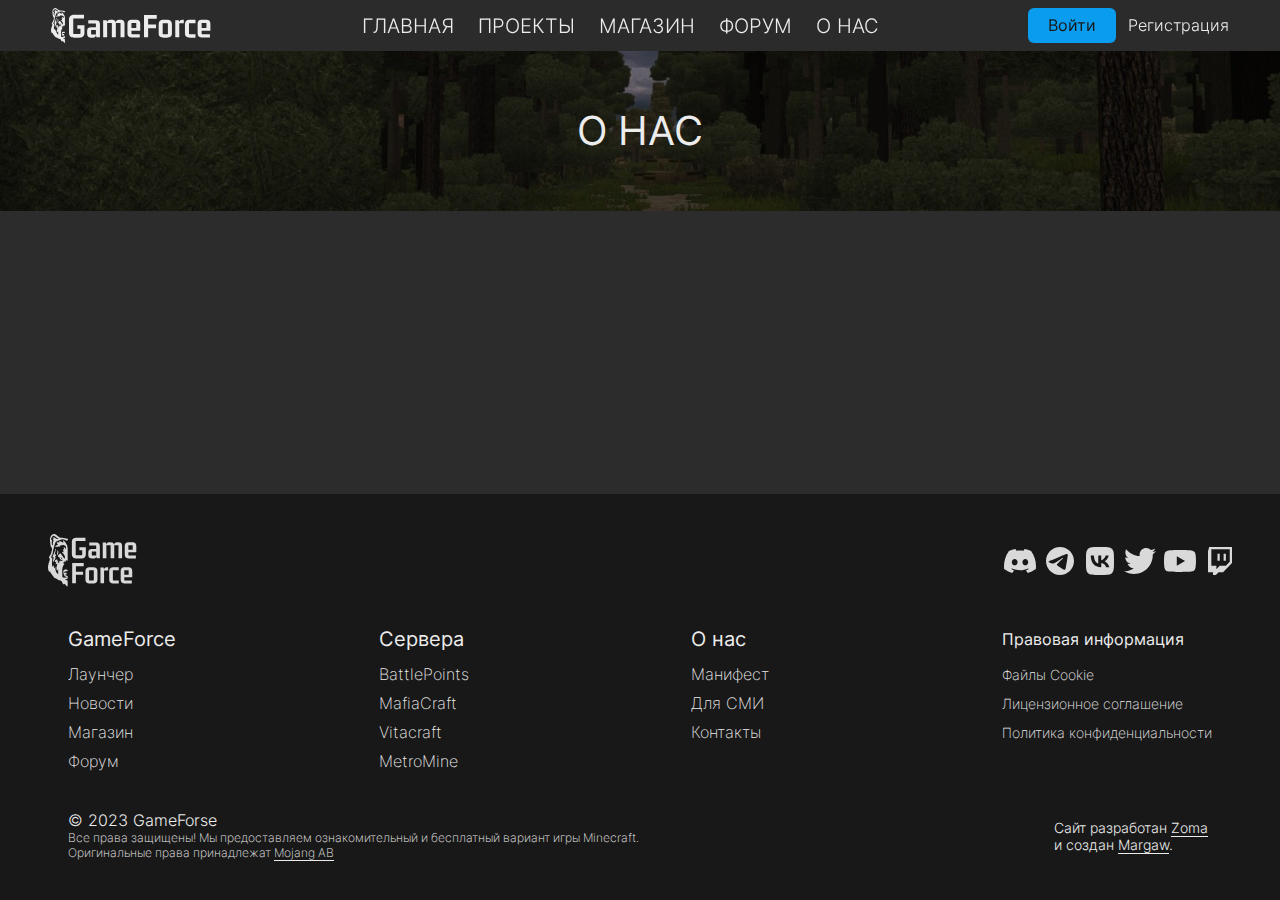
==== commit a11c6ec5: "Add files via upload" ====
--- a/about.html
+++ b/about.html
@@ -30,12 +30,12 @@
 			</button>-->
 		<div class="menu__navigation">
 			<a href="index.html" class="menu__btn">Главная<div class="underline"></div></a>
-			<a href="about.html" class="menu__btn">О проекте<div class="underline"></div></a>
-			<a href="servers.html" class="menu__btn">Сервера<div class="underline"></div></a>
+			<a href="servers.html" class="menu__btn">Проекты<div class="underline"></div></a>
 			<a href="#" class="menu__btn">Магазин<div class="underline"></div></a>
 			<a href="#" class="menu__btn">Форум<div class="underline"></div></a>
+			<a href="about.html" class="menu__btn">О нас<div class="underline"></div></a>
 		</div>
-		<div class="authorization">
+		<form action="#form"><div class="authorization">
 			<button class="menu__btn blue_btn">Войти</button>
 			<button class="menu__signin">
 				<picture>
@@ -44,7 +44,7 @@
 				</picture>
 			</button>
 			<button class="menu__btn registration_btn">Регистрация<div class="underline"></div></button>
-		</div>
+		</div></form>
 	</div>
 </div><div id="form" class="modal_wrapper">
 	<div class="modal_content">
@@ -104,30 +104,30 @@
 		</div>
 		<div class="footer__navigator">
 			<div class="column">
-				<a href="index.html" class="column__title">GameForce</a>
-				<a href="download.html" class="column__btn">Лаунчер</a>
-				<a href="#" class="column__btn">Новости</a>
-				<a href="#" class="column__btn">Магазин</a>
-				<a href="#" class="column__btn">Форум</a>
+				<a href="index.html"><div class="column__title">GameForce</div></a>
+				<a href="download.html"><div class="column__btn">Лаунчер</div></a>
+				<a href="#"><div class="column__btn">Новости</div></a>
+				<a href="#"><div class="column__btn">Магазин</div></a>
+				<a href="#"><div class="column__btn">Форум</div></a>
 			</div>
 			<div class="column">
-				<a href="servers.html" class="column__title">Сервера</a>
-				<a href="#" class="column__btn">BattlePoints</a>
-				<a href="https://mafiacraft.ru/" class="column__btn">MafiaCraft</a>
-				<a href="#" class="column__btn">Vitacraft</a>
-				<a href="#" class="column__btn">MetroMine</a>
+				<a href="servers.html"><div class="column__title">Сервера</div></a>
+				<a href="#"><div class="column__btn">BattlePoints</div></a>
+				<a href="https://mafiacraft.ru/"><div class="column__btn">MafiaCraft</div></a>
+				<a href="#"><div class="column__btn">Vitacraft</div></a>
+				<a href="#"><div class="column__btn">MetroMine</div></a>
 			</div>
 			<div class="column">
-				<a href="about.html" class="column__title">О нас</a>
-				<a href="mission.html" class="column__btn">Манифест</a>
-				<a href="press.html" class="column__btn">Для СМИ</a>
-				<a href="contacts.html" class="column__btn">Контакты</a>
+				<a href="about.html"><div class="column__title">О нас</div></a>
+				<a href="mission.html"><div class="column__btn">Манифест</div></a>
+				<a href="press.html"><div class="column__btn">Для СМИ</div></a>
+				<a href="contacts.html"><div class="column__btn">Контакты</div></a>
 			</div>
 			<div class="column">
-				<a href="doc.html" class="column__title">Правовая информация</a>
-				<a href="cookie.html" class="column__btn">Файлы Cookie</a>
-				<a href="license.html" class="column__btn">Лицензионное соглашение</a>
-				<a href="privacy.html" class="column__btn">Политика конфиденциальности</a>
+				<a href="doc.html"><div class="column__title">Правовая информация</div></a>
+				<a href="cookie.html"><div class="column__btn">Файлы Cookie</div></a>
+				<a href="license.html"><div class="column__btn">Лицензионное соглашение</div></a>
+				<a href="privacy.html"><div class="column__btn">Политика конфиденциальности</div></a>
 			</div>
 		</div>
 		<div class="footer__text">
--- a/css/about_style.css
+++ b/css/about_style.css
@@ -86,27 +86,26 @@
   font-family: "Inter", sans-serif;
   color: #ececec;
   background: #2C2C2C;
+  overflow: overlay;
 }
 
 ::-webkit-scrollbar {
   width: 8px;
 }
 
-::-webkit-scrollbar-track {
-  background-color: #2C2C2C;
-}
-
-::-webkit-scrollbar-thumb {
+::-webkit-scrollbar-track,
+::-webkit-scrollbar-corner {
+  background-color: rgba(30, 30, 30, 0);
+}
+
+::-webkit-scrollbar-thumb,
+::-webkit-resizer {
   border-radius: 2px;
-  background-color: #181818;
-  -webkit-box-shadow: 0px 20px 40px rgba(0, 0, 0, 0.25);
-          box-shadow: 0px 20px 40px rgba(0, 0, 0, 0.25);
+  background-color: rgba(236, 236, 236, 0.5);
 }
 
 ::-webkit-scrollbar-thumb:hover {
-  background-color: #0c6da6;
-  -webkit-box-shadow: 0px 4px 4px rgba(0, 0, 0, 0.25);
-          box-shadow: 0px 4px 4px rgba(0, 0, 0, 0.25);
+  background-color: rgba(182, 182, 182, 0.5);
 }
 
 .wrapper {
@@ -325,7 +324,6 @@
 
 .menu__logo {
   width: 161px;
-  margin: 0 auto 0 0;
 }
 .menu__logo img {
   width: 100%;
@@ -366,6 +364,7 @@
   display: -ms-flexbox;
   display: flex;
   gap: 24px;
+  margin: 0 auto;
 }
 .menu__navigation .menu__btn {
   text-transform: uppercase;
@@ -645,6 +644,7 @@
       -ms-flex-direction: column;
           flex-direction: column;
   white-space: nowrap;
+  gap: 10px;
 }
 @media (max-width: 956px) {
   .column {
@@ -655,21 +655,36 @@
 }
 
 .column__title {
+  display: -webkit-inline-box;
+  display: -ms-inline-flexbox;
+  display: inline-flex;
   font-weight: 400;
   font-size: 20px;
   line-height: 24px;
-  margin: 0 0 14px;
+  margin: 0 0 4px;
+}
+
+.column__title:hover {
+  text-decoration: underline;
+  text-decoration-thickness: 1.5px;
+  text-underline-offset: 4px;
+  text-decoration-color: #ececec;
 }
 
 .column__btn {
+  display: -webkit-inline-box;
+  display: -ms-inline-flexbox;
+  display: inline-flex;
   font-weight: 200;
   font-size: 16px;
   line-height: 19px;
-  margin: 10px 0 0;
-}
-
-.column__btn:nth-child(2) {
-  margin: 0;
+}
+
+.column__btn:hover {
+  text-decoration: underline;
+  text-decoration-thickness: 1.25px;
+  text-underline-offset: 4px;
+  text-decoration-color: #ececec;
 }
 
 .column:last-child .column__title {
@@ -735,6 +750,116 @@
     max-width: none;
     margin: 60px 0 0;
   }
+}
+
+.modal__title {
+  text-align: center;
+  margin: 0 0 16px;
+  font-weight: 300;
+  font-size: 16px;
+  line-height: 19px;
+}
+
+.title__btn {
+  font-weight: 400;
+  font-size: 16px;
+  line-height: 19px;
+  letter-spacing: 0.5px;
+  border-bottom: 1px solid #ececec;
+}
+
+.modal__input {
+  width: 100%;
+  margin: 16px 0 0;
+  padding: 8px 16px;
+  background: #D9D9D9;
+  border-radius: 6px;
+  color: #595959;
+  font-weight: 300;
+  font-size: 20px;
+  line-height: 24px;
+}
+
+.modal input::-webkit-input-placeholder {
+  color: #595959;
+}
+
+.modal input:-moz-placeholder {
+  color: #595959;
+}
+
+.input__label {
+  margin: 8px 0 0;
+  font-weight: 300;
+  font-size: 16px;
+  line-height: 19px;
+}
+
+.show_password {
+  display: inline-block;
+}
+.show_password .checkbox {
+  margin: 8px 0 0;
+  font-weight: 300;
+  font-size: 16px;
+  line-height: 24px;
+  padding: 0 0 0 32px;
+  position: relative;
+}
+.show_password .checkbox:before {
+  content: "";
+  width: 24px;
+  height: 24px;
+  border: 2px solid #0A9CEE;
+  border-radius: 6px;
+  position: absolute;
+  left: 0;
+  top: 0;
+  background-repeat: no-repeat;
+  background-position: center;
+  background-size: 90%;
+}
+.show_password .checkbox:hover:before {
+  border-color: #0b76ef;
+  background-image: url("data:image/svg+xml,%3Csvg width='18' height='13' viewBox='0 0 18 13' fill='none' xmlns='http://www.w3.org/2000/svg'%3E%3Cpath d='M17 1L6 12L1 7' stroke='%23D9D9D9' stroke-width='2' stroke-linecap='round' stroke-linejoin='round'/%3E%3C/svg%3E%0A");
+}
+.show_password .checkbox.active:before {
+  border-color: #0A9CEE;
+  background-color: #0A9CEE;
+  background-image: url("data:image/svg+xml,%3Csvg width='18' height='13' viewBox='0 0 18 13' fill='none' xmlns='http://www.w3.org/2000/svg'%3E%3Cpath d='M17 1L6 12L1 7' stroke='%23D9D9D9' stroke-width='2' stroke-linecap='round' stroke-linejoin='round'/%3E%3C/svg%3E%0A");
+}
+.show_password .checkbox.active:hover:before {
+  border-color: #0b76ef;
+  background-color: #0b76ef;
+}
+.show_password .checkbox input {
+  display: none;
+}
+
+.password_btn {
+  float: right;
+  margin: 10.5px 0 0;
+  font-weight: 300;
+  font-size: 16px;
+  line-height: 19px;
+  border-bottom: 1px solid #ececec;
+}
+
+.modal__btn {
+  display: inline-block;
+  margin: 32px 0 0;
+  padding: 8px 16px;
+  font-weight: 700;
+  font-size: 24px;
+  line-height: 29px;
+}
+
+.modal__btn:hover {
+  background: #0b76ef;
+}
+
+.modal__btn:active {
+  background: #181818;
 }
 
 .modal_wrapper {
@@ -768,30 +893,29 @@
 
 @media (max-width: 459px) {
   .modal_content {
-    left: 0;
+    margin-right: -50%;
     top: 0;
-    -webkit-transform: none;
-            transform: none;
+    -webkit-transform: translate(-50%, 0);
+            transform: translate(-50%, 0);
   }
 }
 .modal {
-  padding: 80px 58px 48px;
+  width: 420px;
+  padding: 32px 58px 48px;
   background: #2C2C2C;
-  outline: 1px solid #181818;
+  border: 1px solid #181818;
   border-radius: 16px;
-}
-
-@media (max-width: 1140px) {
-  .modal {
-    padding: 80px 20px 48px;
-  }
-}
-@media (max-width: 459px) {
-  .modal {
-    padding: 80px 5px 48px;
-    border-radius: 0;
-  }
-}
+} /*
+@media(max-width: 1140px){
+	.modal{
+		padding: 80px 20px 48px;
+	}
+}
+@media(max-width: 459px){
+	.modal{
+		padding: 80px 5px 48px;
+	}
+}*/
 .modal__close_btn {
   position: absolute;
   right: 16px;
@@ -814,125 +938,11 @@
   background-image: url("data:image/svg+xml,%3Csvg width='32' height='32' viewBox='0 0 32 32' fill='none' xmlns='http://www.w3.org/2000/svg'%3E%3Cpath fill-rule='evenodd' clip-rule='evenodd' d='M28.4571 5.70711C28.8476 5.31658 28.8476 4.68342 28.4571 4.29289C28.0666 3.90237 27.4334 3.90237 27.0429 4.29289L16.375 14.9608L5.70711 4.29289C5.31658 3.90237 4.68342 3.90237 4.29289 4.29289C3.90237 4.68342 3.90237 5.31658 4.29289 5.70711L14.9608 16.375L4.29289 27.0429C3.90237 27.4334 3.90237 28.0666 4.29289 28.4571C4.68342 28.8476 5.31658 28.8476 5.70711 28.4571L16.375 17.7892L27.0429 28.4571C27.4334 28.8476 28.0666 28.8476 28.4571 28.4571C28.8476 28.0666 28.8476 27.4334 28.4571 27.0429L17.7892 16.375L28.4571 5.70711Z' fill='%23181818'/%3E%3C/svg%3E%0A");
 }
 
-.modal__cont {
-  width: 420px;
-}
-
 @media (max-width: 459px) {
   .modal__cont {
     width: 100%;
   }
 }
-.modal__title {
-  text-align: center;
-  margin: 0 0 16px;
-  font-weight: 300;
-  font-size: 16px;
-  line-height: 19px;
-}
-
-.title__btn {
-  font-weight: 400;
-  font-size: 16px;
-  line-height: 19px;
-  letter-spacing: 0.5px;
-  border-bottom: 1px solid #ececec;
-}
-
-.modal__input {
-  width: 100%;
-  margin: 16px 0 0;
-  padding: 8px 16px;
-  background: #D9D9D9;
-  border-radius: 6px;
-  color: #595959;
-  font-weight: 300;
-  font-size: 20px;
-  line-height: 24px;
-}
-
-.modal input::-webkit-input-placeholder {
-  color: #595959;
-}
-
-.modal input:-moz-placeholder {
-  color: #595959;
-}
-
-.input__label {
-  margin: 8px 0 0;
-  font-weight: 300;
-  font-size: 16px;
-  line-height: 19px;
-}
-
-.show_password {
-  display: inline-block;
-}
-.show_password .checkbox {
-  margin: 8px 0 0;
-  font-weight: 300;
-  font-size: 16px;
-  line-height: 24px;
-  padding: 0 0 0 32px;
-  position: relative;
-}
-.show_password .checkbox:before {
-  content: "";
-  width: 24px;
-  height: 24px;
-  border: 2px solid #0A9CEE;
-  border-radius: 6px;
-  position: absolute;
-  left: 0;
-  top: 0;
-  background-repeat: no-repeat;
-  background-position: center;
-  background-size: 90%;
-}
-.show_password .checkbox:hover:before {
-  border-color: #0b76ef;
-  background-image: url("data:image/svg+xml,%3Csvg width='18' height='13' viewBox='0 0 18 13' fill='none' xmlns='http://www.w3.org/2000/svg'%3E%3Cpath d='M17 1L6 12L1 7' stroke='%23D9D9D9' stroke-width='2' stroke-linecap='round' stroke-linejoin='round'/%3E%3C/svg%3E%0A");
-}
-.show_password .checkbox.active:before {
-  border-color: #0A9CEE;
-  background-color: #0A9CEE;
-  background-image: url("data:image/svg+xml,%3Csvg width='18' height='13' viewBox='0 0 18 13' fill='none' xmlns='http://www.w3.org/2000/svg'%3E%3Cpath d='M17 1L6 12L1 7' stroke='%23D9D9D9' stroke-width='2' stroke-linecap='round' stroke-linejoin='round'/%3E%3C/svg%3E%0A");
-}
-.show_password .checkbox.active:hover:before {
-  border-color: #0b76ef;
-  background-color: #0b76ef;
-}
-.show_password .checkbox input {
-  display: none;
-}
-
-.password_btn {
-  float: right;
-  margin: 10.5px 0 0;
-  font-weight: 300;
-  font-size: 16px;
-  line-height: 19px;
-  border-bottom: 1px solid #ececec;
-}
-
-.modal__btn {
-  display: inline-block;
-  margin: 32px 0 0;
-  padding: 8px 16px;
-  font-weight: 700;
-  font-size: 24px;
-  line-height: 29px;
-}
-
-.modal__btn:hover {
-  background: #0b76ef;
-}
-
-.modal__btn:active {
-  background: #181818;
-}
-
 .title {
   background-image: url("../img/title.jpg");
 }